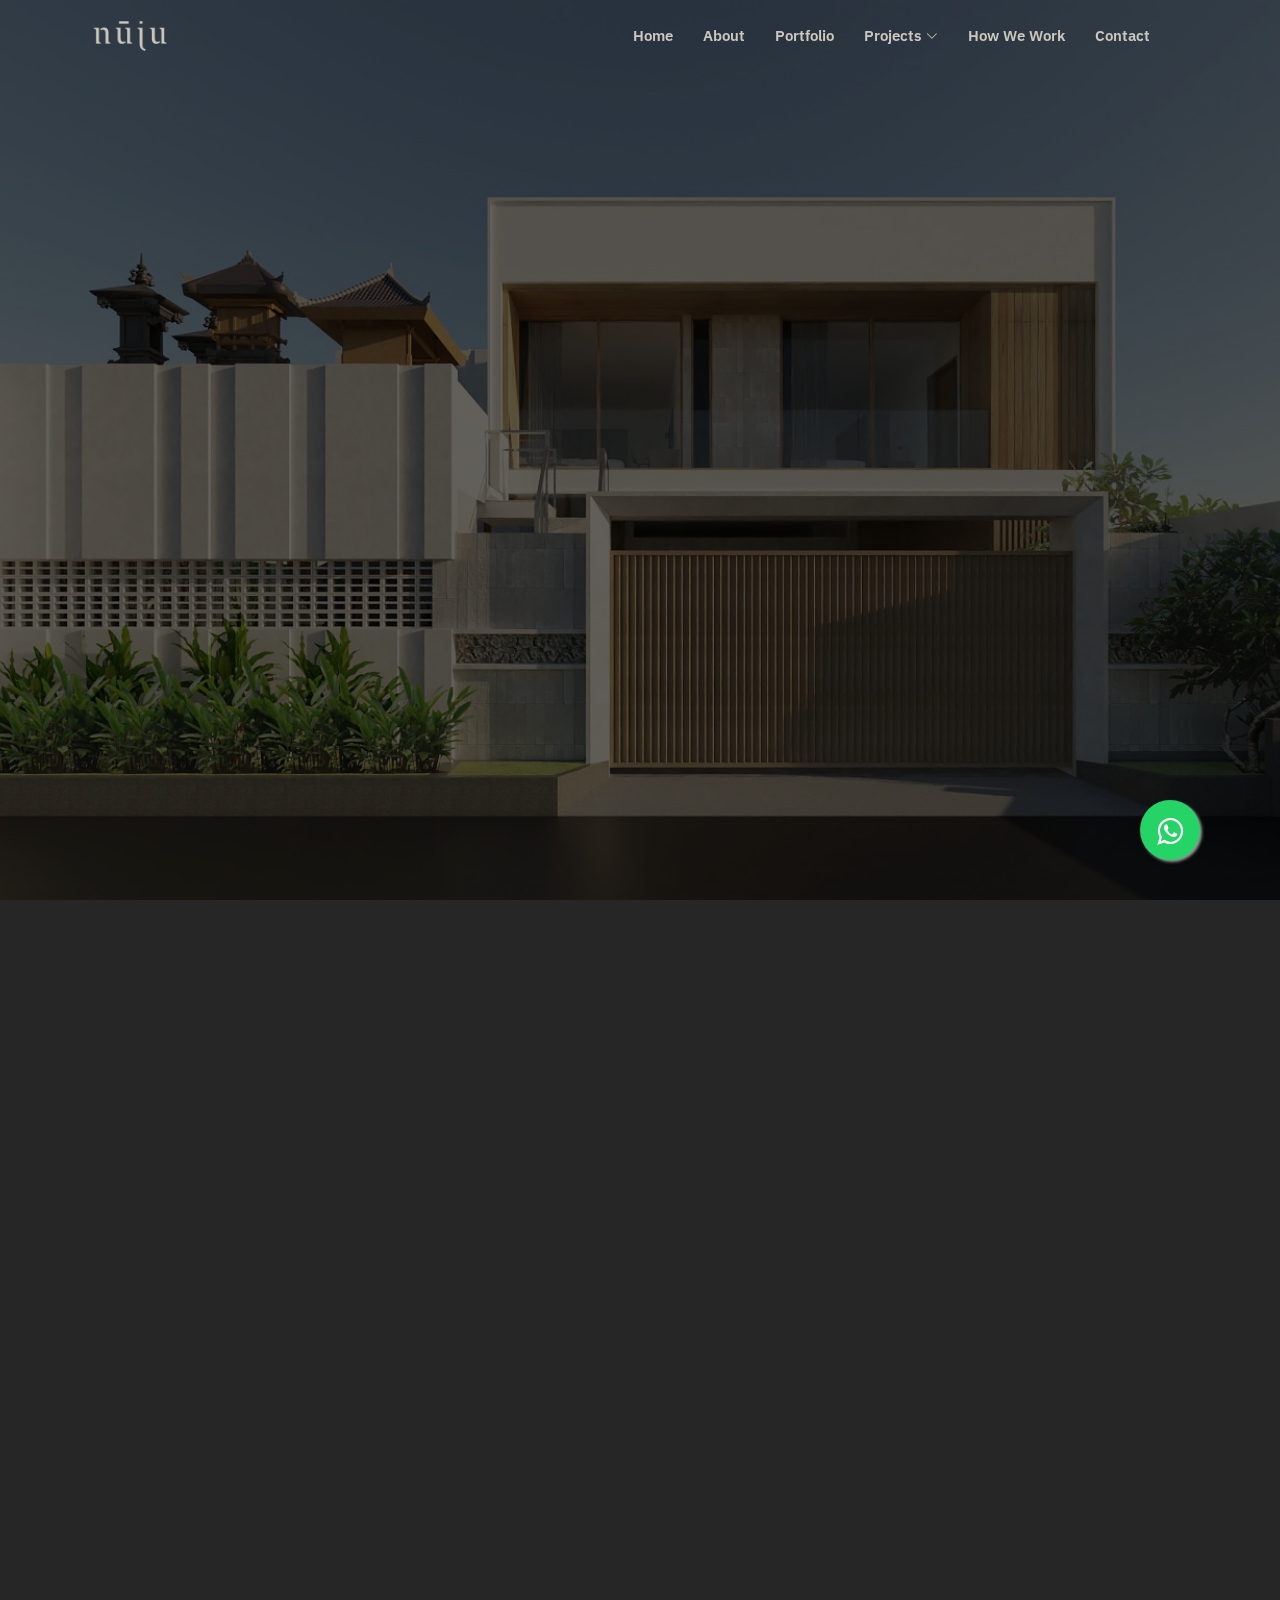
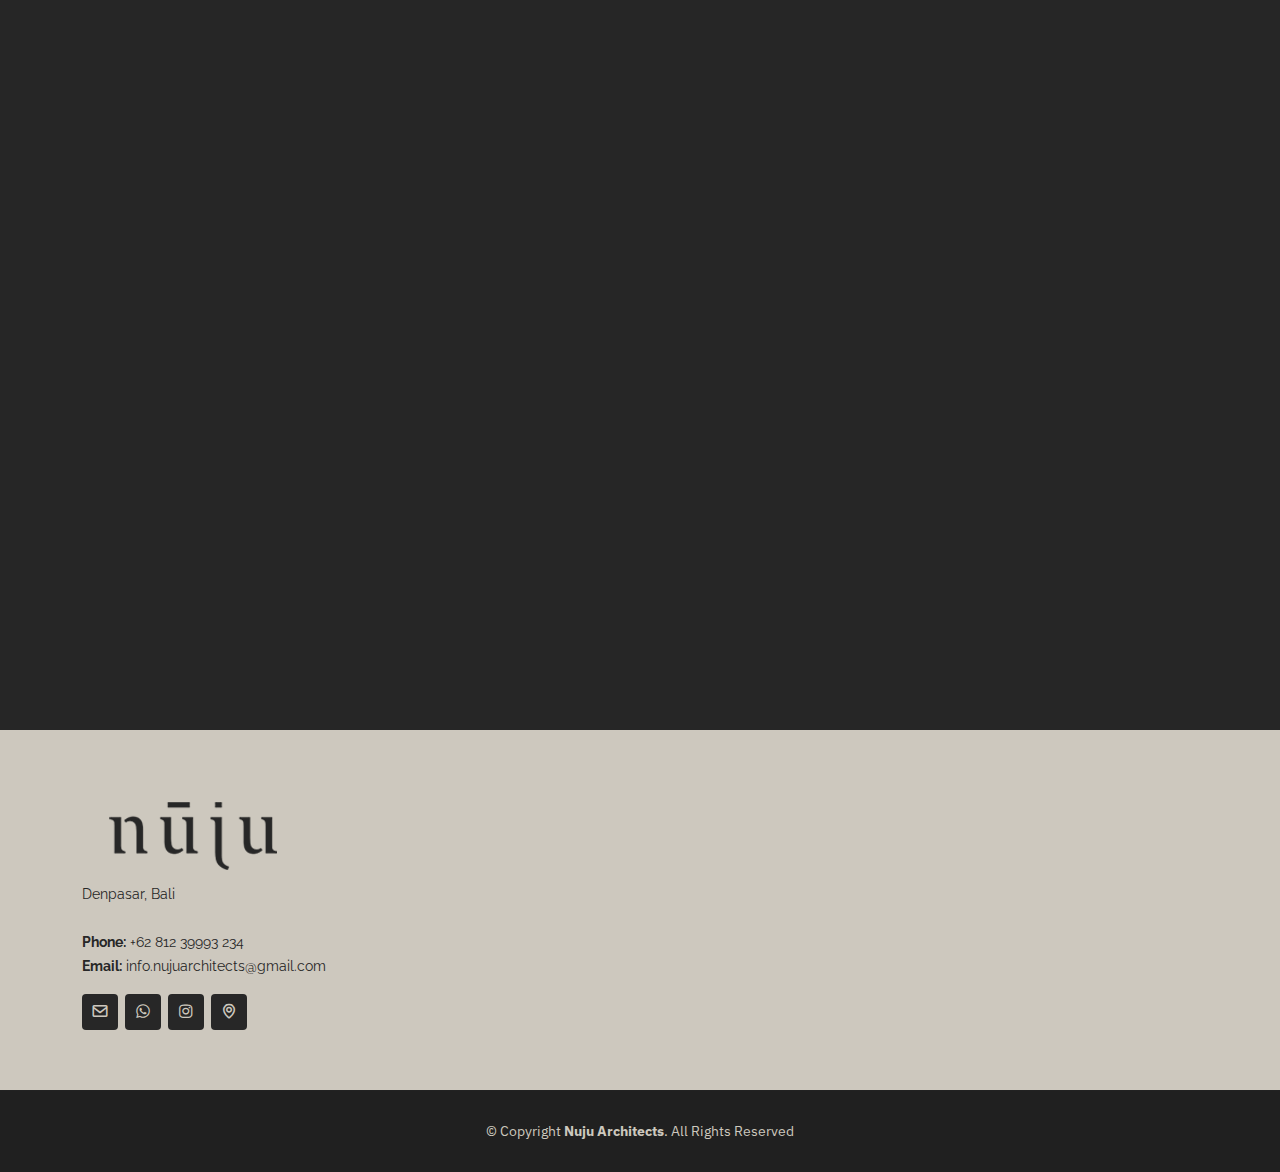
==== index.html @ 20370781 "rev" ====
<!DOCTYPE html>
<html lang="en">

<head>
  <meta charset="utf-8" />
  <meta content="width=device-width, initial-scale=1.0" name="viewport" />

  <title>Nuju Architects</title>
  <meta content="" name="description" />
  <meta content="" name="keywords" />

  <!-- Favicons -->
  <link href="assets/img/favicon.png" rel="icon" />
  <link href="assets/img/apple-touch-icon.png" rel="apple-touch-icon" />

  <!-- Google Fonts -->
  <link rel="preconnect" href="https://fonts.googleapis.com" />
  <link rel="preconnect" href="https://fonts.gstatic.com" crossorigin />
  <link
    href="https://fonts.googleapis.com/css2?family=IBM+Plex+Sans:ital,wght@0,100;0,200;0,300;0,400;0,500;0,600;0,700;1,100;1,200;1,300;1,400;1,500;1,600;1,700&display=swap"
    rel="stylesheet" />
  <link
    href="https://fonts.googleapis.com/css?family=Open+Sans:300,300i,400,400i,600,600i,700,700i|Raleway:300,300i,400,400i,500,500i,600,600i,700,700i|Poppins:300,300i,400,400i,500,500i,600,600i,700,700i"
    rel="stylesheet" />

  <!-- Vendor CSS Files -->
  <link href="assets/vendor/aos/aos.css" rel="stylesheet" />
  <link href="assets/vendor/bootstrap/css/bootstrap.min.css" rel="stylesheet" />
  <link href="assets/vendor/bootstrap-icons/bootstrap-icons.css" rel="stylesheet" />
  <link href="assets/vendor/boxicons/css/boxicons.min.css" rel="stylesheet" />
  <link href="assets/vendor/glightbox/css/glightbox.min.css" rel="stylesheet" />
  <link href="assets/vendor/remixicon/remixicon.css" rel="stylesheet" />
  <link href="assets/vendor/swiper/swiper-bundle.min.css" rel="stylesheet" />

  <!-- Wa float -->
  <link rel="stylesheet" href="https://maxcdn.bootstrapcdn.com/font-awesome/4.5.0/css/font-awesome.min.css">
  <a href="https://wa.me/081239993234" class="float" target="_blank">
    <i class="fa fa-whatsapp my-float"></i>
  </a>

  <!-- Template Main CSS File -->
  <link href="assets/css/style.css" rel="stylesheet" />
</head>

<body>
  <!-- ======= Header ======= -->
  <header id="header" class="fixed-top">
    <div class="container d-flex align-items-center justify-content-lg-between">
      <h1 class="logo me-auto me-lg-0">
        <a href="index.html" class="logo me-auto me-lg-0"><img src="assets/img/nuju-logo.png" alt=""
            class="img-fluid" /></a>
      </h1>

      <nav id="navbar" class="navbar order-last order-lg-0 pe-5">
        <ul>
          <li><a class="nav-link scrollto active" href="#hero">Home</a></li>
          <li><a class="nav-link scrollto" href="#about">About</a></li>
          <a class="nav-link scrollto" href="#portfolio">Portfolio</a>
          </li>
          <li class="dropdown"><a href="#"><span>Projects</span> <i class="bi bi-chevron-down"></i></a>
            <ul>
              <li><a href="agus-house.html" target="_blank">Agus JB House Denpasar</a></li>
              <li><a href="intan-house.html" target="_blank">Design Intan House Denpasar</a></li>
              <li><a href="double-u-wine.html" target="_blank">Double U Wine Park 23 Mall</a></li>
              <li><a href="tukad-batanghari.html" target="_blank">Interior Bedroom Tukad Batanghari</a></li>
              <li><a href="jimmy-butcher.html" target="_blank">Jimmy Butcher Urban Store Gianyar</a></li>
              <li><a href="master-punggul.html" target="_blank">Masterplan Punggul</a></li>
              <li><a href="sayembara-mitra10.html" target="_blank">Sayembara Mitra10 2019</a></li>
              <li><a href="type-72-80.html" target="_blank">Type 72-80</a></li>
              <li><a href="villa-elvi.html" target="_blank">Villa Bu Elvi</a></li>
              <li><a href="villa-ami.html" target="_blank">Villa Ami</a></li>
              <li><a href="widana-house.html" target="_blank">Widana's House Buluh Indah</a></li>
            </ul>
          </li>
          <li><a class="nav-link scrollto" href="howwework.html">How We Work</a></li>
          <li><a class="nav-link scrollto" href="#contact">Contact</a></li>
        </ul>
        <i class="bi bi-list mobile-nav-toggle"></i>
      </nav>
      <!-- .navbar -->
    </div>
  </header>
  <!-- End Header -->

  <!-- ======= Hero Section ======= -->
  <section id="hero" class="d-flex align-items-center justify-content-center">
    <div class="container" data-aos="fade-up">
      <div class="row justify-content-center" data-aos="fade-up" data-aos-delay="150">
        <div class="col-xl-6 col-lg-8">
          <!-- <a href="index.html" class="logo me-auto me-lg-0"><img src="assets/img/nuju-logo-full.png" alt=""
              class="img-fluid" /></a> -->
        </div>
      </div>
    </div>
  </section>
  <!-- End Hero -->

  <main id="main">
    <!-- ======= About Section ======= -->
    <section id="about" class="about">
      <div class="container" data-aos="fade-up">
        <div class="row">
          <!-- <div class="col-lg-6 order-1 order-lg-2" data-aos="zoom-in" data-aos-delay="100">
            <div class="about-img">
              <img src="assets/img/about.jpg" alt="" />
            </div>
          </div> -->
          <div class="col-lg pt-4 pt-lg-0 order-2 order-lg-1 content">
            <div class="section-title">
              <h2>About</h2>
              <p>About Us</p>
            </div>
            <p style="text-align: justify;">
              Nuju Architects is an architect and interior design company in Bali that provides a wide range of services for you who are planning to build your property in Bali. 
              ‘Nuju’ is a Balinese term to show that between space and time, there are moments of life that must be enjoyed. Nuju Architect tries to provide comfort personalized living in space designs that keep your best moment in everyday life. 
              We are committed to creating spaces that are not only aesthetically stunning, but also meet the functional and emotional needs of our clients. Can’t wait to meet you, to help realize your dream space!
            </p>
          </div>
        </div>
      </div>
    </section>
    <!-- End About Section -->

    <!-- ======= Portfolio Section ======= -->
    <section id="portfolio" class="portfolio">
      <div class="container" data-aos="fade-up">
        <div class="section-title">
          <h2>Portfolio</h2>
          <p>Check our Portfolio</p>
        </div>

        <div class="row" data-aos="fade-up" data-aos-delay="100">
          <div class="col-lg-12 d-flex justify-content-center">
            <ul id="portfolio-flters">
              <li data-filter="*" class="filter-active">All</li>
              <li data-filter=".filter-home">Home</li>
              <li data-filter=".filter-villa">Villa</li>
              <!-- <li data-filter=".filter-store">Store</li> -->
              <li data-filter=".filter-Commercial">Commercial</li>
              <!-- <li data-filter=".filter-bar">Bar</li>
              <li data-filter=".filter-office">Office</li> -->
            </ul>
          </div>
        </div>

        <div class="row portfolio-container" data-aos="fade-up" data-aos-delay="200">
          <div class="col-lg-4 col-md-6 portfolio-item filter-villa">
            <div class="portfolio-wrap">
              <img src="assets/img/portfolio/portfolio-1.jpg" class="img-fluid" alt="" />
              <div class="portfolio-info">
                <h4>Villa Bu Elvi</h4>
                <p>Villa</p>
                <div class="portfolio-links">
                  <a href="assets/img/portfolio/portfolio-1.jpg" data-gallery="portfolioGallery"
                    class="portfolio-lightbox" title="Villa Bu Elvi"><i class="bx bx-zoom-in"></i></a>
                  <a href="/villa-elvi.html" target="_blank" title="More Details"><i class="bx bx-link"></i></a>
                </div>
              </div>
            </div>
          </div>

          <!-- <div class="col-lg-4 col-md-6 portfolio-item filter-home">
            <div class="portfolio-wrap">
              <img src="assets/img/portfolio/portfolio-2.jpg" class="img-fluid" alt="" />
              <div class="portfolio-info">
                <h4>Widana's House Buluh Indah</h4>
                <p>Home</p>
                <div class="portfolio-links">
                  <a href="assets/img/portfolio/portfolio-2.jpg" data-gallery="portfolioGallery"
                    class="portfolio-lightbox" title="Widana's House Buluh Indah"><i class="bx bx-zoom-in"></i></a>
                  <a href="/widana-house.html" target="_blank" title="More Details"><i class="bx bx-link"></i></a>
                </div>
              </div>
            </div>
          </div> -->

          <div class="col-lg-4 col-md-6 portfolio-item filter-home">
            <div class="portfolio-wrap">
              <img src="assets/img/portfolio/portfolio-3.jpg" class="img-fluid" alt="" />
              <div class="portfolio-info">
                <h4>
                  Type 72-80</h4>
                <p>Home</p>
                <div class="portfolio-links">
                  <a href="assets/img/portfolio/portfolio-3.jpg" data-gallery="portfolioGallery"
                    class="portfolio-lightbox" title="Type 72-80"><i class="bx bx-zoom-in"></i></a>
                  <a href="/type-72-80.html" target="_blank" title="More Details"><i class="bx bx-link"></i></a>
                </div>
              </div>
            </div>
          </div>

          <div class="col-lg-4 col-md-6 portfolio-item filter-home">
            <div class="portfolio-wrap">
              <img src="assets/img/portfolio/portfolio-4.jpg" class="img-fluid" alt="" />
              <div class="portfolio-info">
                <h4>
                  Design Intan House Denpasar</h4>
                <p>Home</p>
                <div class="portfolio-links">
                  <a href="assets/img/portfolio/portfolio-4.jpg" data-gallery="portfolioGallery"
                    class="portfolio-lightbox" title="Design Intan House Denpasar"><i class="bx bx-zoom-in"></i></a>
                  <a href="/intan-house.html" target="_blank" title="More Details"><i class="bx bx-link"></i></a>
                </div>
              </div>
            </div>
          </div>

          <!-- <div class="col-lg-4 col-md-6 portfolio-item filter-home">
            <div class="portfolio-wrap">
              <img src="assets/img/portfolio/portfolio-5.jpg" class="img-fluid" alt="" />
              <div class="portfolio-info">
                <h4>
                  Sayembara Mitra10 2019</h4>
                <p>Home</p>
                <div class="portfolio-links">
                  <a href="assets/img/portfolio/portfolio-5.jpg" data-gallery="portfolioGallery"
                    class="portfolio-lightbox" title="Sayembara Mitra10 2019"><i class="bx bx-zoom-in"></i></a>
                  <a href="/sayembara-mitra10.html" target="_blank" title="More Details"><i class="bx bx-link"></i></a>
                </div>
              </div>
            </div>
          </div>

          <div class="col-lg-4 col-md-6 portfolio-item filter-home">
            <div class="portfolio-wrap">
              <img src="assets/img/portfolio/portfolio-6.jpg" class="img-fluid" alt="" />
              <div class="portfolio-info">
                <h4>Agus JB House Denpasar</h4>
                <p>Home</p>
                <div class="portfolio-links">
                  <a href="assets/img/portfolio/portfolio-6.jpg" data-gallery="portfolioGallery"
                    class="portfolio-lightbox" title="Agus JB House Denpasar"><i class="bx bx-zoom-in"></i></a>
                  <a href="/agus-house.html" target="_blank" title="More Details"><i class="bx bx-link"></i></a>
                </div>
              </div>
            </div>
          </div>

          <div class="col-lg-4 col-md-6 portfolio-item filter-store">
            <div class="portfolio-wrap">
              <img src="assets/img/portfolio/portfolio-7.jpg" class="img-fluid" alt="" />
              <div class="portfolio-info">
                <h4>Jimmy Butcher Urban Store Gianyar</h4>
                <p>Store</p>
                <div class="portfolio-links">
                  <a href="assets/img/portfolio/portfolio-7.jpg" data-gallery="portfolioGallery"
                    class="portfolio-lightbox" title="Jimmy Butcher Urban Store Gianyar"><i
                      class="bx bx-zoom-in"></i></a>
                  <a href="/jimmy-butcher.html" target="_blank" title="More Details"><i class="bx bx-link"></i></a>
                </div>
              </div>
            </div>
          </div>

          <div class="col-lg-4 col-md-6 portfolio-item filter-home">
            <div class="portfolio-wrap">
              <img src="assets/img/portfolio/portfolio-8.jpg" class="img-fluid" alt="" />
              <div class="portfolio-info">
                <h4>
                  Interior Bedroom Tukad Batanghari</h4>
                <p>Home</p>
                <div class="portfolio-links">
                  <a href="assets/img/portfolio/portfolio-8.jpg" data-gallery="portfolioGallery"
                    class="portfolio-lightbox" title="Interior Bedroom Tukad Batanghari"><i
                      class="bx bx-zoom-in"></i></a>
                  <a href="/tukad-batanghari.html" target="_blank" title="More Details"><i class="bx bx-link"></i></a>
                </div>
              </div>
            </div>
          </div>

          <div class="col-lg-4 col-md-6 portfolio-item filter-villa">
            <div class="portfolio-wrap">
              <img src="assets/img/portfolio/portfolio-9.jpg" class="img-fluid" alt="" />
              <div class="portfolio-info">
                <h4>
                  Villa Ami</h4>
                <p>Villa</p>
                <div class="portfolio-links">
                  <a href="assets/img/portfolio/portfolio-9.jpg" data-gallery="portfolioGallery"
                    class="portfolio-lightbox" title="Villa Ami"><i class="bx bx-zoom-in"></i></a>
                  <a href="/villa-ami.html" target="_blank" title="More Details"><i class="bx bx-link"></i></a>
                </div>
              </div>
            </div>
          </div>

          <div class="col-lg-4 col-md-6 portfolio-item filter-bar">
            <div class="portfolio-wrap">
              <img src="assets/img/portfolio/portfolio-10.jpg" class="img-fluid" alt="" />
              <div class="portfolio-info">
                <h4>Double U Wine Park 23 Mall</h4>
                <p>Bar</p>
                <div class="portfolio-links">
                  <a href="assets/img/portfolio/portfolio-10.jpg" data-gallery="portfolioGallery"
                    class="portfolio-lightbox" title="Double U Wine Park 23 Mall"><i class="bx bx-zoom-in"></i></a>
                  <a href="/double-u-wine.html" target="_blank" title="More Details"><i class="bx bx-link"></i></a>
                </div>
              </div>
            </div>
          </div>

          <div class="col-lg-4 col-md-6 portfolio-item filter-office">
            <div class="portfolio-wrap">
              <img src="assets/img/portfolio/portfolio-11.jpg" class="img-fluid" alt="" />
              <div class="portfolio-info">
                <h4>Masterplan Punggul</h4>
                <p>Office</p>
                <div class="portfolio-links">
                  <a href="assets/img/portfolio/portfolio-11.jpg" data-gallery="portfolioGallery"
                    class="portfolio-lightbox" title="Masterplan Punggul"><i class="bx bx-zoom-in"></i></a>
                  <a href="/master-punggul.html" target="_blank" title="More Details"><i class="bx bx-link"></i></a>
                </div>
              </div>
            </div>
          </div> -->

        </div>
      </div>
    </section>
    <div>
      <div data-mc-src="b44eac5d-e195-4351-af0d-4f8c483fe2fc#instagram"></div>
              
      <script 
        src="https://cdn2.woxo.tech/a.js#658e99a5435a9a2183c637eb" 
        async data-usrc>
      </script>
    </div>
    <!-- End Portfolio Section -->

    <!-- ======= Contact Section ======= -->
    <section id="contact" class="counts">
      <div class="container" data-aos="fade-up">
        <div class="row no-gutters">
          <!-- <div class="image col-xl-5 d-flex align-items-stretch justify-content-center justify-content-lg-start"
            data-aos="fade-right" data-aos-delay="100"></div> -->
          <div class="col-xl ps-4 ps-lg-5 pe-4 pe-lg-1 d-flex align-items-stretch" data-aos="fade-left"
            data-aos-delay="100">
            <div class="content d-flex flex-column justify-content-center">
              <div class="section-title">
                <h2>Contact & Social Media</h2>
                <p>Our Contact & Social Media</p>
              </div>

              <p>
                Connect with us on social media to stay updated with the latest news, events, and insights.
                For inquiries or assistance, reach out to us through our contact channels <br> we're here to help!
              </p><br>
              <div class="row">
                <div class="col-md-6 d-md-flex align-items-md-stretch">
                  <a href="mailto:info.nujuarchitects@gmail.com" target="_blank">
                    <div class="count-box">
                      <i class="bx bx-envelope"></i>
                      <span>info.nujuarchitects@gmail.com</span>
                    </div>
                  </a>
                </div>

                <div class="col-md-6 d-md-flex align-items-md-stretch">
                  <a href="https://wa.me/081239993234" target="_blank">
                    <div class="count-box">
                      <i class="bx bxl-whatsapp"></i>
                      <span>+62 812 39993 234</span>
                    </div>
                  </a>
                </div>

                <div class="col-md-6 d-md-flex align-items-md-stretch">
                  <a href="https://www.instagram.com/nuju.architects" target="_blank">
                    <div class="count-box">
                      <i class="bx bxl-instagram"></i>
                      <span>nuju.architects</span>
                    </div>
                  </a>
                </div>

                <div class="col-md-6 d-md-flex align-items-md-stretch">
                  <a href="https://www.google.com/maps/place/Denpasar,+Kota+Denpasar,+Bali/@-8.6725048,115.1418723,12z/data=!3m1!4b1!4m6!3m5!1s0x2dd2409b0e5e80db:0xe27334e8ccb9374a!8m2!3d-8.6704582!4d115.2126293!16zL20vMDJuYmgx?entry=ttu"
                    target="_blank">
                    <div class="count-box">
                      <i class="bx bx-map"></i>
                      <span>Denpasar, Bali</span>
                    </div>
                  </a>
                </div>

              </div>
            </div>
            <!-- End .content-->
          </div>
        </div>
      </div>
    </section>
    <!-- End Contact Section -->

    <!-- ======= Footer ======= -->
    <footer id="footer">
      <div class="footer-top">
        <div class="container">
          <div class="row">
            <div class="col-lg-4 col-md-6">
              <div class="footer-info">
                <img src="assets/img/nuju-logo-alt.png" alt="" class="img-fluid" />
                <p>
                  Denpasar, Bali<br /><br />
                  <strong>Phone:</strong> +62 812 39993 234<br />
                  <strong>Email:</strong> info.nujuarchitects@gmail.com<br />
                </p>
                <div class="social-links mt-3">
                  <a href="mailto:info.nujuarchitects@gmail.com" target="_blank" class="gmail"><i
                      class="bx bx-envelope"></i></a>
                  <a href="https://wa.me/081239993234" target="_blank" class="whatsapp"><i
                      class="bx bxl-whatsapp"></i></a>
                  <a href="https://www.instagram.com/nuju.architects" target="_blank" class="instagram"><i
                      class="bx bxl-instagram"></i></a>
                  <a href="https://www.google.com/maps/place/Denpasar,+Kota+Denpasar,+Bali/@-8.6725048,115.1418723,12z/data=!3m1!4b1!4m6!3m5!1s0x2dd2409b0e5e80db:0xe27334e8ccb9374a!8m2!3d-8.6704582!4d115.2126293!16zL20vMDJuYmgx?entry=ttu"
                    target="_blank" class="map"><i class="bx bx-map"></i></a>
                </div>
              </div>
            </div>

            <!-- <div class="col-lg-2 col-md-6 footer-links">
              <h4>Site Map</h4>
              <ul>
                <li>
                  <i class="bx bx-chevron-right"></i> <a href="#" class="scrollto">Home</a>
                </li>
                <li>
                  <i class="bx bx-chevron-right"></i> <a href="#about" class="scrollto">About us</a>
                </li>
                <li>
                  <i class="bx bx-chevron-right"></i> <a href="#portfolio" class="scrollto">Portfolio</a>
                </li>
                <li>
                  <i class="bx bx-chevron-right"></i>
                  <a href="#contact" class="scrollto">Contact</a>
                </li>
              </ul>
            </div>

            <div class="col-lg-3 col-md-6 footer-links">
              <h4>Our Projects</h4>
              <ul>
                <li>
                  <i class="bx bx-chevron-right"></i>
                  <a href="agus-house.html" target="_blank">Agus JB House Denpasar</a>
                </li>
                <li>
                  <i class="bx bx-chevron-right"></i>
                  <a href="intan-house.html" target="_blank">Design Intan House Denpasar</a>
                </li>
                <li>
                  <i class="bx bx-chevron-right"></i>
                  <a href="double-u-wine.html" target="_blank">Double U Wine Park 23 Mall</a>
                </li>
                <li>
                  <i class="bx bx-chevron-right"></i>
                  <a href="tukad-batanghari.html" target="_blank">Interior Bedroom Tukad Batanghari</a>
                </li>
                <li>
                  <i class="bx bx-chevron-right"></i>
                  <a href="jimmy-butcher.html" target="_blank">Jimmy Butcher Urban Store Gianyar</a>
                </li>
                </li>
                <li>
                  <i class="bx bx-chevron-right"></i>
                  <a href="master-punggul.html" target="_blank">Masterplan Punggul</a>
                </li>
                </li>
              </ul>
            </div>

            <div class="col-lg-3 col-md-6 footer-links">
              <h4>Our Projects</h4>
              <ul>
                <li>
                  <i class="bx bx-chevron-right"></i>
                  <a href="sayembara-mitra10.html" target="_blank">Sayembara Mitra10 2019</a>
                </li>
                </li>
                <li>
                  <i class="bx bx-chevron-right"></i>
                  <a href="type-72-80.html" target="_blank">Type 72-80</a>
                </li>
                </li>
                <li>
                  <i class="bx bx-chevron-right"></i>
                  <a href="villa-elvi.html" target="_blank">Villa Bu Elvi</a>
                </li>
                </li>
                <li>
                  <i class="bx bx-chevron-right"></i>
                  <a href="villa-ami.html" target="_blank">Villa Ami</a>
                </li>
                </li>
                <li>
                  <i class="bx bx-chevron-right"></i>
                  <a href="widana-house.html" target="_blank">Widana's House Buluh Indah</a>
                </li>
              </ul>
            </div> -->
          </div>
        </div>
      </div>

      <div class="container">
        <div class="copyright">
          &copy; Copyright <strong><span>Nuju Architects</span></strong>. All Rights Reserved
        </div>
      </div>
    </footer>
    <!-- End Footer -->

    <div id="preloader"></div>
    <a href="#" class="back-to-top d-flex align-items-center justify-content-center"><i
        class="bi bi-arrow-up-short"></i></a>

    <!-- Vendor JS Files -->
    <script src="assets/vendor/purecounter/purecounter_vanilla.js"></script>
    <script src="assets/vendor/aos/aos.js"></script>
    <script src="assets/vendor/bootstrap/js/bootstrap.bundle.min.js"></script>
    <script src="assets/vendor/glightbox/js/glightbox.min.js"></script>
    <script src="assets/vendor/isotope-layout/isotope.pkgd.min.js"></script>
    <script src="assets/vendor/swiper/swiper-bundle.min.js"></script>
    <script src="assets/vendor/php-email-form/validate.js"></script>

    <!-- Template Main JS File -->
    <script src="assets/js/main.js"></script>
</body>

</html>
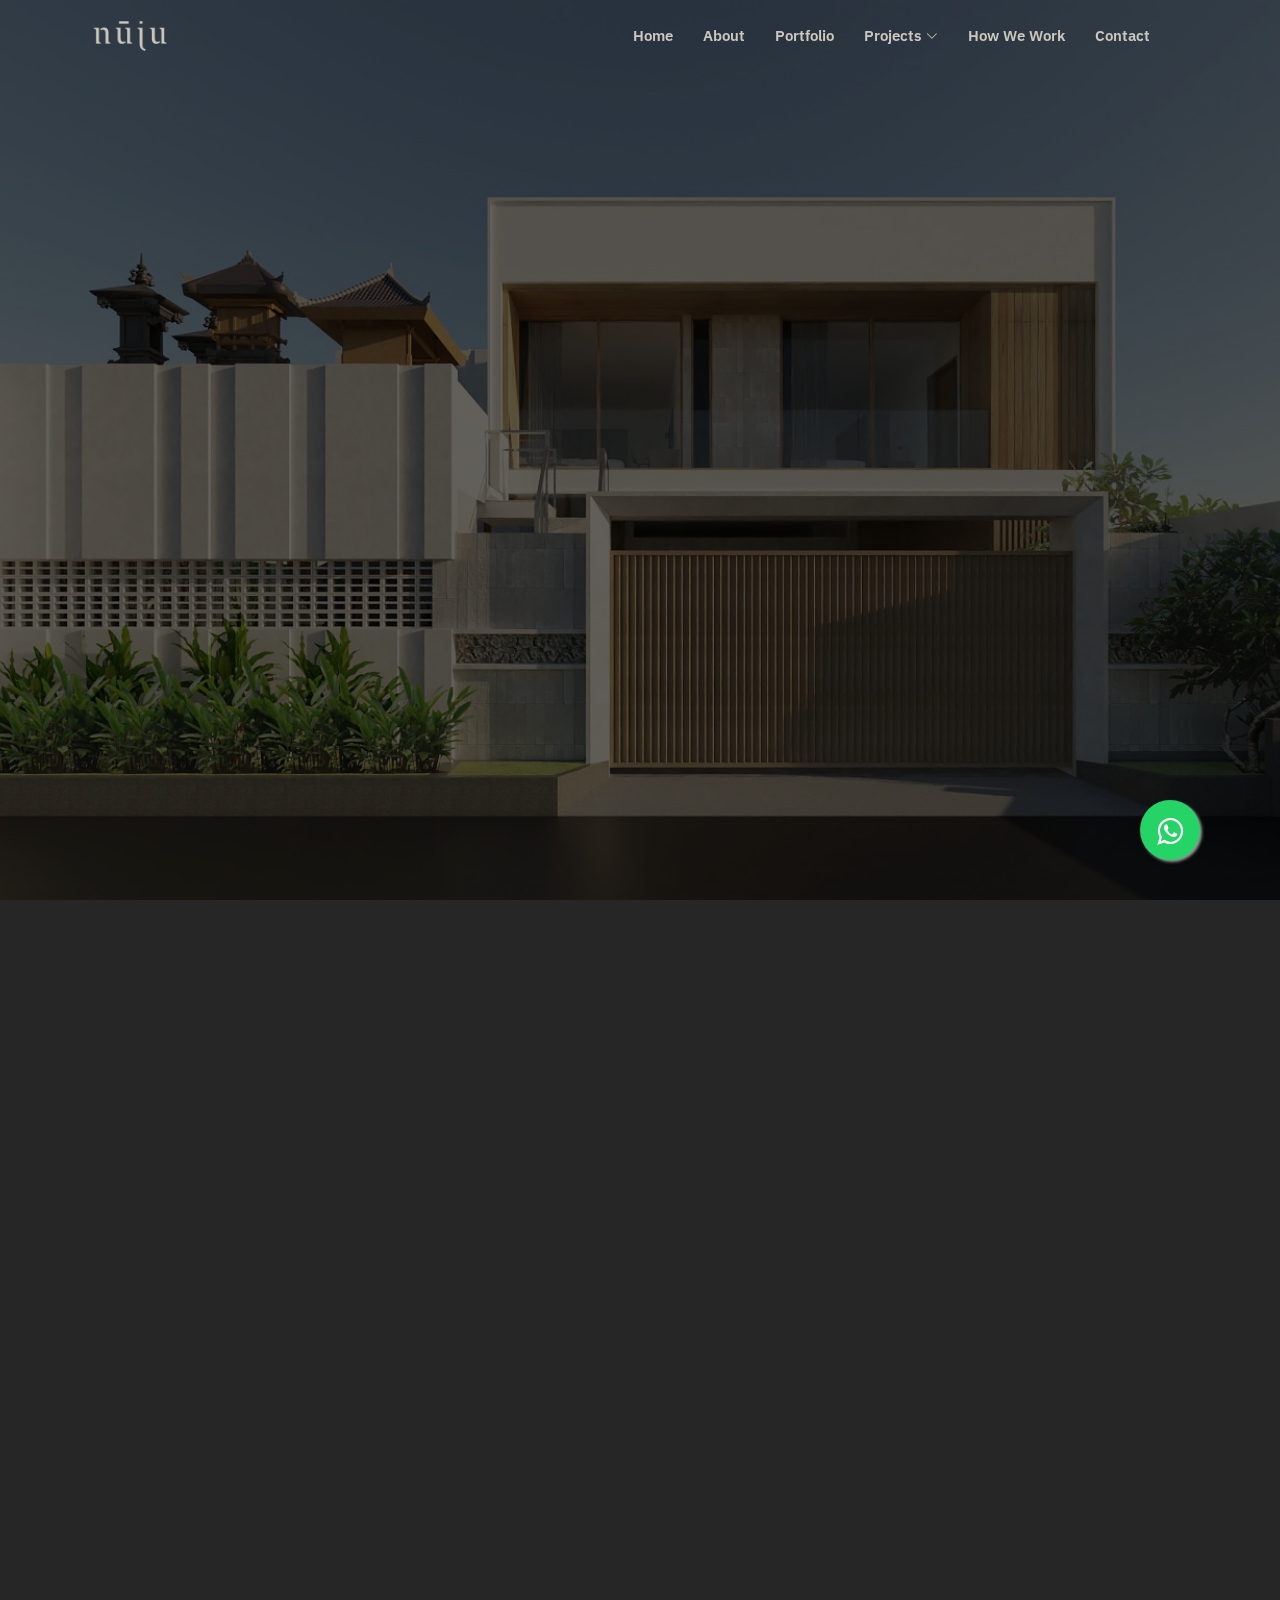
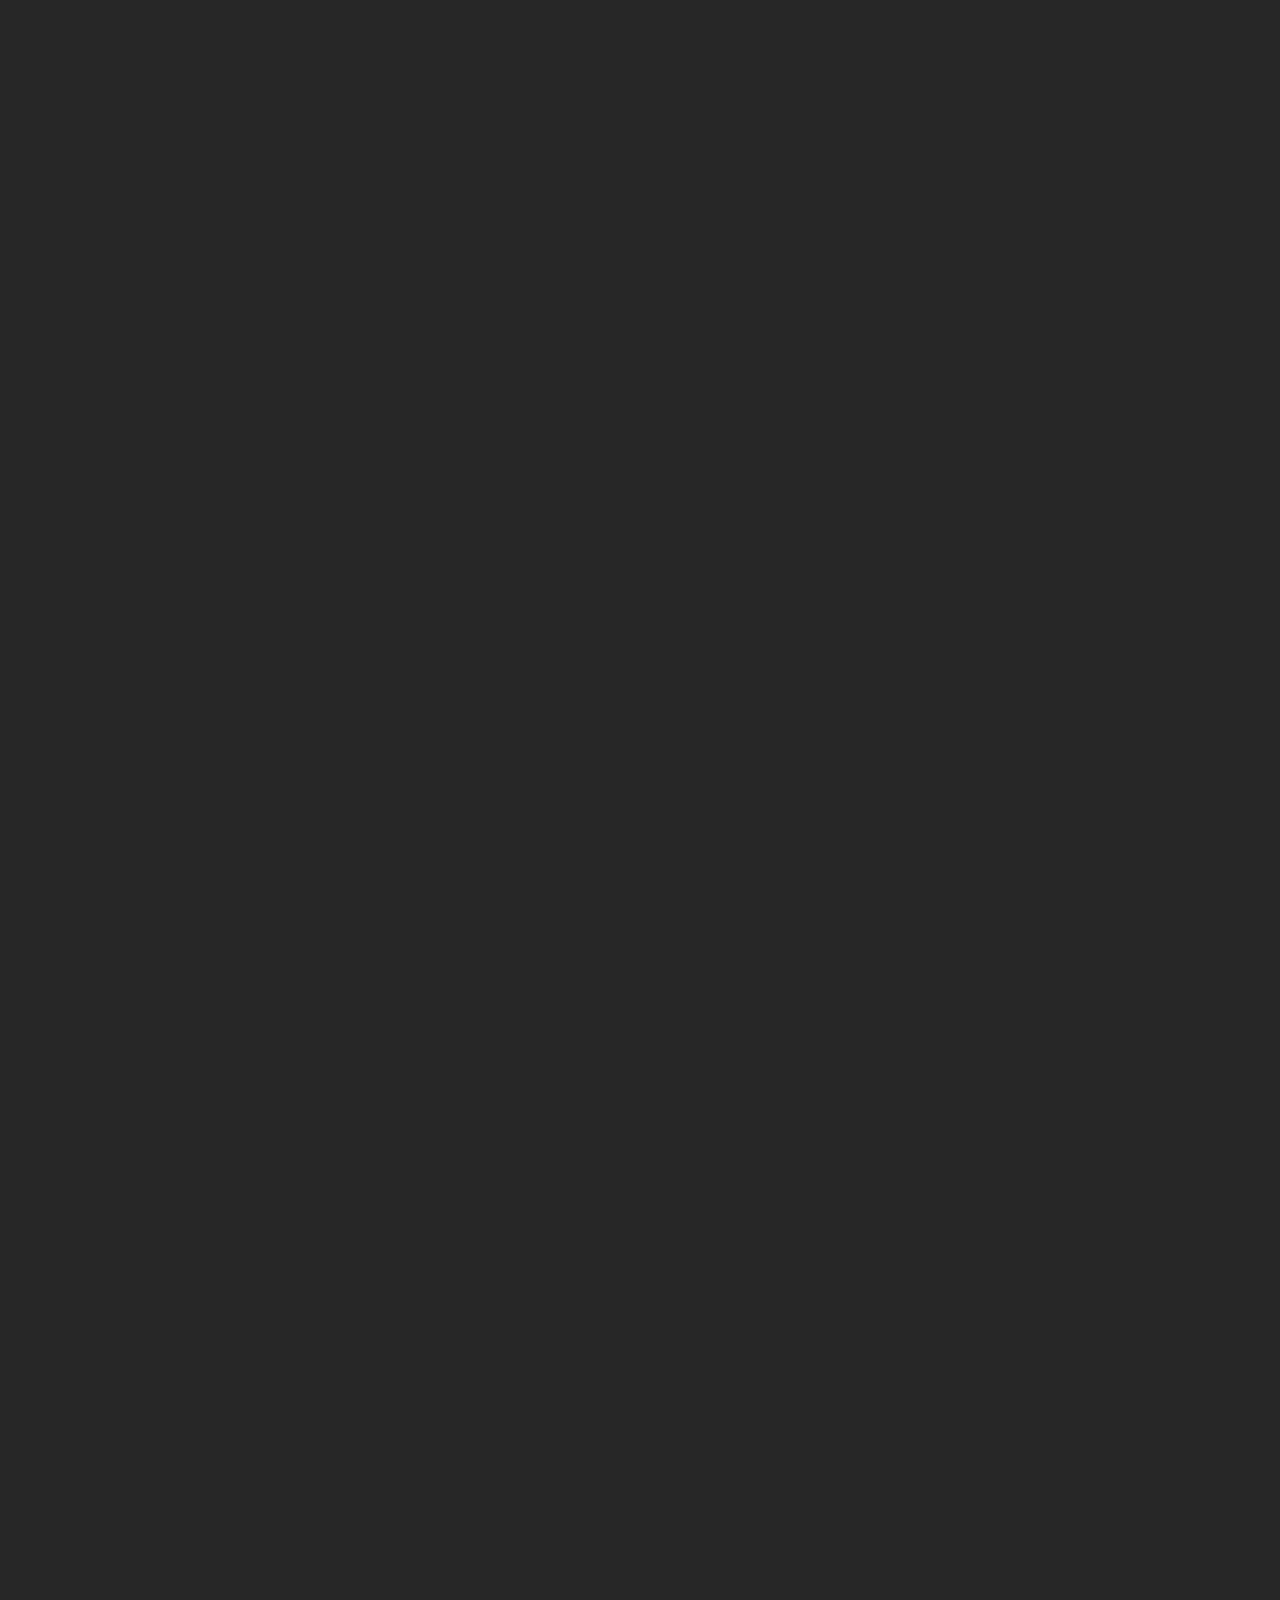
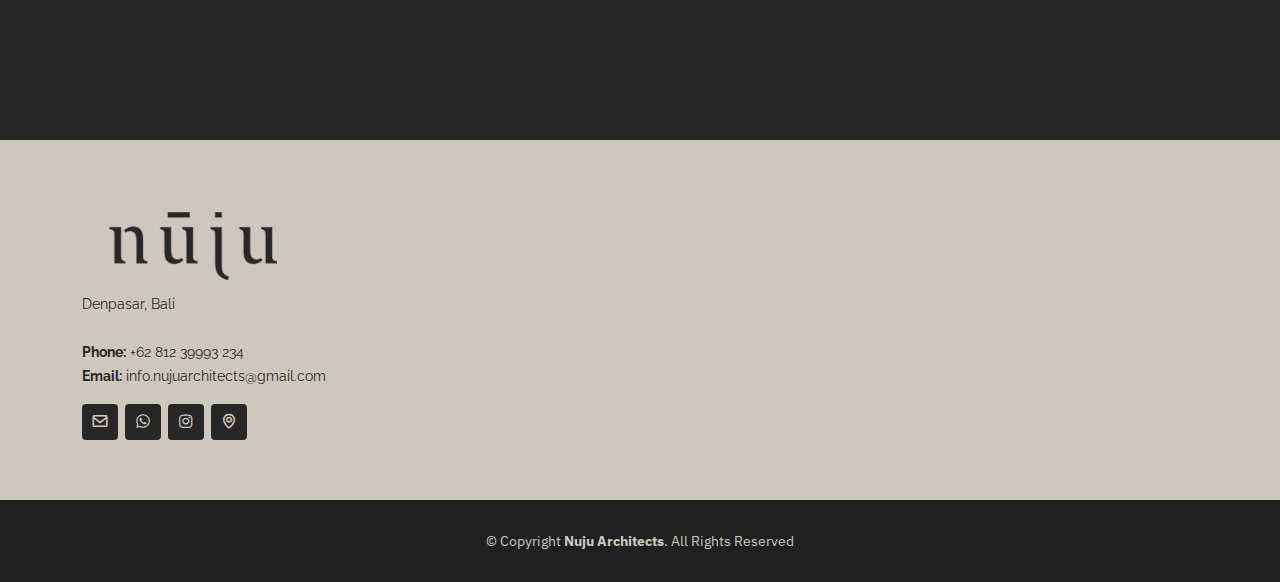
==== commit b99035d8: "revision" ====
--- a/index.html
+++ b/index.html
@@ -135,31 +135,17 @@
               <li data-filter="*" class="filter-active">All</li>
               <li data-filter=".filter-home">Home</li>
               <li data-filter=".filter-villa">Villa</li>
-              <!-- <li data-filter=".filter-store">Store</li> -->
-              <li data-filter=".filter-Commercial">Commercial</li>
-              <!-- <li data-filter=".filter-bar">Bar</li>
+              <!-- <li data-filter=".filter-commercial">Store</li> -->
+              <li data-filter=".filter-commercial">Commercial</li>
+              <!-- <li data-filter=".filter-commercial">Bar</li>
               <li data-filter=".filter-office">Office</li> -->
             </ul>
           </div>
         </div>
 
         <div class="row portfolio-container" data-aos="fade-up" data-aos-delay="200">
-          <div class="col-lg-4 col-md-6 portfolio-item filter-villa">
-            <div class="portfolio-wrap">
-              <img src="assets/img/portfolio/portfolio-1.jpg" class="img-fluid" alt="" />
-              <div class="portfolio-info">
-                <h4>Villa Bu Elvi</h4>
-                <p>Villa</p>
-                <div class="portfolio-links">
-                  <a href="assets/img/portfolio/portfolio-1.jpg" data-gallery="portfolioGallery"
-                    class="portfolio-lightbox" title="Villa Bu Elvi"><i class="bx bx-zoom-in"></i></a>
-                  <a href="/villa-elvi.html" target="_blank" title="More Details"><i class="bx bx-link"></i></a>
-                </div>
-              </div>
-            </div>
-          </div>
-
-          <!-- <div class="col-lg-4 col-md-6 portfolio-item filter-home">
+
+          <div class="col-lg-4 col-md-6 portfolio-item filter-home">
             <div class="portfolio-wrap">
               <img src="assets/img/portfolio/portfolio-2.jpg" class="img-fluid" alt="" />
               <div class="portfolio-info">
@@ -172,72 +158,10 @@
                 </div>
               </div>
             </div>
-          </div> -->
-
-          <div class="col-lg-4 col-md-6 portfolio-item filter-home">
-            <div class="portfolio-wrap">
-              <img src="assets/img/portfolio/portfolio-3.jpg" class="img-fluid" alt="" />
-              <div class="portfolio-info">
-                <h4>
-                  Type 72-80</h4>
-                <p>Home</p>
-                <div class="portfolio-links">
-                  <a href="assets/img/portfolio/portfolio-3.jpg" data-gallery="portfolioGallery"
-                    class="portfolio-lightbox" title="Type 72-80"><i class="bx bx-zoom-in"></i></a>
-                  <a href="/type-72-80.html" target="_blank" title="More Details"><i class="bx bx-link"></i></a>
-                </div>
-              </div>
-            </div>
-          </div>
-
-          <div class="col-lg-4 col-md-6 portfolio-item filter-home">
-            <div class="portfolio-wrap">
-              <img src="assets/img/portfolio/portfolio-4.jpg" class="img-fluid" alt="" />
-              <div class="portfolio-info">
-                <h4>
-                  Design Intan House Denpasar</h4>
-                <p>Home</p>
-                <div class="portfolio-links">
-                  <a href="assets/img/portfolio/portfolio-4.jpg" data-gallery="portfolioGallery"
-                    class="portfolio-lightbox" title="Design Intan House Denpasar"><i class="bx bx-zoom-in"></i></a>
-                  <a href="/intan-house.html" target="_blank" title="More Details"><i class="bx bx-link"></i></a>
-                </div>
-              </div>
-            </div>
-          </div>
-
-          <!-- <div class="col-lg-4 col-md-6 portfolio-item filter-home">
-            <div class="portfolio-wrap">
-              <img src="assets/img/portfolio/portfolio-5.jpg" class="img-fluid" alt="" />
-              <div class="portfolio-info">
-                <h4>
-                  Sayembara Mitra10 2019</h4>
-                <p>Home</p>
-                <div class="portfolio-links">
-                  <a href="assets/img/portfolio/portfolio-5.jpg" data-gallery="portfolioGallery"
-                    class="portfolio-lightbox" title="Sayembara Mitra10 2019"><i class="bx bx-zoom-in"></i></a>
-                  <a href="/sayembara-mitra10.html" target="_blank" title="More Details"><i class="bx bx-link"></i></a>
-                </div>
-              </div>
-            </div>
-          </div>
-
-          <div class="col-lg-4 col-md-6 portfolio-item filter-home">
-            <div class="portfolio-wrap">
-              <img src="assets/img/portfolio/portfolio-6.jpg" class="img-fluid" alt="" />
-              <div class="portfolio-info">
-                <h4>Agus JB House Denpasar</h4>
-                <p>Home</p>
-                <div class="portfolio-links">
-                  <a href="assets/img/portfolio/portfolio-6.jpg" data-gallery="portfolioGallery"
-                    class="portfolio-lightbox" title="Agus JB House Denpasar"><i class="bx bx-zoom-in"></i></a>
-                  <a href="/agus-house.html" target="_blank" title="More Details"><i class="bx bx-link"></i></a>
-                </div>
-              </div>
-            </div>
-          </div>
-
-          <div class="col-lg-4 col-md-6 portfolio-item filter-store">
+          </div>
+
+          
+          <div class="col-lg-4 col-md-6 portfolio-item filter-commercial">
             <div class="portfolio-wrap">
               <img src="assets/img/portfolio/portfolio-7.jpg" class="img-fluid" alt="" />
               <div class="portfolio-info">
@@ -255,7 +179,39 @@
 
           <div class="col-lg-4 col-md-6 portfolio-item filter-home">
             <div class="portfolio-wrap">
-              <img src="assets/img/portfolio/portfolio-8.jpg" class="img-fluid" alt="" />
+              <img src="assets/img/portfolio/portfolio-5.jpg" class="img-fluid" alt="" />
+              <div class="portfolio-info">
+                <h4>
+                  Sayembara Mitra10 2019</h4>
+                <p>Home</p>
+                <div class="portfolio-links">
+                  <a href="assets/img/portfolio/portfolio-5.jpg" data-gallery="portfolioGallery"
+                    class="portfolio-lightbox" title="Sayembara Mitra10 2019"><i class="bx bx-zoom-in"></i></a>
+                  <a href="/sayembara-mitra10.html" target="_blank" title="More Details"><i class="bx bx-link"></i></a>
+                </div>
+              </div>
+            </div>
+          </div>
+          
+          <div class="col-lg-4 col-md-6 portfolio-item filter-home">
+            <div class="portfolio-wrap">
+              <img src="assets/img/portfolio/portfolio-3.jpg" class="img-fluid" alt="" />
+              <div class="portfolio-info">
+                <h4>
+                  Type 72-80</h4>
+                <p>Home</p>
+                <div class="portfolio-links">
+                  <a href="assets/img/portfolio/portfolio-3.jpg" data-gallery="portfolioGallery"
+                    class="portfolio-lightbox" title="Type 72-80"><i class="bx bx-zoom-in"></i></a>
+                  <a href="/type-72-80.html" target="_blank" title="More Details"><i class="bx bx-link"></i></a>
+                </div>
+              </div>
+            </div>
+          </div>
+
+          <div class="col-lg-4 col-md-6 portfolio-item filter-home">
+            <div class="portfolio-wrap">
+              <img src="assets/img/portfolio/portfolio-8x.jpg" class="img-fluid" alt="" />
               <div class="portfolio-info">
                 <h4>
                   Interior Bedroom Tukad Batanghari</h4>
@@ -270,6 +226,22 @@
             </div>
           </div>
 
+          <div class="col-lg-4 col-md-6 portfolio-item filter-commercial">
+            <div class="portfolio-wrap">
+              <img src="assets/img/portfolio/portfolio-10.jpg" class="img-fluid" alt="" />
+              <div class="portfolio-info">
+                <h4>Double U Wine Park 23 Mall</h4>
+                <p>Bar</p>
+                <div class="portfolio-links">
+                  <a href="assets/img/portfolio/portfolio-10.jpg" data-gallery="portfolioGallery"
+                    class="portfolio-lightbox" title="Double U Wine Park 23 Mall"><i class="bx bx-zoom-in"></i></a>
+                  <a href="/double-u-wine.html" target="_blank" title="More Details"><i class="bx bx-link"></i></a>
+                </div>
+              </div>
+            </div>
+          </div>
+          
+
           <div class="col-lg-4 col-md-6 portfolio-item filter-villa">
             <div class="portfolio-wrap">
               <img src="assets/img/portfolio/portfolio-9.jpg" class="img-fluid" alt="" />
@@ -285,23 +257,88 @@
               </div>
             </div>
           </div>
-
-          <div class="col-lg-4 col-md-6 portfolio-item filter-bar">
-            <div class="portfolio-wrap">
-              <img src="assets/img/portfolio/portfolio-10.jpg" class="img-fluid" alt="" />
-              <div class="portfolio-info">
-                <h4>Double U Wine Park 23 Mall</h4>
-                <p>Bar</p>
-                <div class="portfolio-links">
-                  <a href="assets/img/portfolio/portfolio-10.jpg" data-gallery="portfolioGallery"
-                    class="portfolio-lightbox" title="Double U Wine Park 23 Mall"><i class="bx bx-zoom-in"></i></a>
-                  <a href="/double-u-wine.html" target="_blank" title="More Details"><i class="bx bx-link"></i></a>
-                </div>
-              </div>
-            </div>
-          </div>
-
-          <div class="col-lg-4 col-md-6 portfolio-item filter-office">
+          
+          <div class="col-lg-4 col-md-6 portfolio-item filter-home">
+            <div class="portfolio-wrap">
+              <img src="assets/img/portfolio/portfolio-4.jpg" class="img-fluid" alt="" />
+              <div class="portfolio-info">
+                <h4>
+                  Design Intan House Denpasar</h4>
+                <p>Home</p>
+                <div class="portfolio-links">
+                  <a href="assets/img/portfolio/portfolio-4.jpg" data-gallery="portfolioGallery"
+                    class="portfolio-lightbox" title="Design Intan House Denpasar"><i class="bx bx-zoom-in"></i></a>
+                  <a href="/intan-house.html" target="_blank" title="More Details"><i class="bx bx-link"></i></a>
+                </div>
+              </div>
+            </div>
+          </div>
+
+          <div class="col-lg-4 col-md-6 portfolio-item filter-villa">
+            <div class="portfolio-wrap">
+              <img src="assets/img/portfolio/portfolio-9x.jpg" class="img-fluid" alt="" />
+              <div class="portfolio-info">
+                <h4>
+                  Villa Ami</h4>
+                <p>Villa</p>
+                <div class="portfolio-links">
+                  <a href="assets/img/portfolio/portfolio-9.jpg" data-gallery="portfolioGallery"
+                    class="portfolio-lightbox" title="Villa Ami"><i class="bx bx-zoom-in"></i></a>
+                  <a href="/villa-ami.html" target="_blank" title="More Details"><i class="bx bx-link"></i></a>
+                </div>
+              </div>
+            </div>
+          </div>
+
+          <div class="col-lg-4 col-md-6 portfolio-item filter-home">
+            <div class="portfolio-wrap">
+              <img src="assets/img/portfolio/portfolio-8.jpg" class="img-fluid" alt="" />
+              <div class="portfolio-info">
+                <h4>
+                  Interior Bedroom Tukad Batanghari</h4>
+                <p>Home</p>
+                <div class="portfolio-links">
+                  <a href="assets/img/portfolio/portfolio-8.jpg" data-gallery="portfolioGallery"
+                    class="portfolio-lightbox" title="Interior Bedroom Tukad Batanghari"><i
+                      class="bx bx-zoom-in"></i></a>
+                  <a href="/tukad-batanghari.html" target="_blank" title="More Details"><i class="bx bx-link"></i></a>
+                </div>
+              </div>
+            </div>
+          </div>
+          
+          <div class="col-lg-4 col-md-6 portfolio-item filter-home">
+            <div class="portfolio-wrap">
+              <img src="assets/img/portfolio/portfolio-6.jpg" class="img-fluid" alt="" />
+              <div class="portfolio-info">
+                <h4>Agus JB House Denpasar</h4>
+                <p>Home</p>
+                <div class="portfolio-links">
+                  <a href="assets/img/portfolio/portfolio-6.jpg" data-gallery="portfolioGallery"
+                    class="portfolio-lightbox" title="Agus JB House Denpasar"><i class="bx bx-zoom-in"></i></a>
+                  <a href="/agus-house.html" target="_blank" title="More Details"><i class="bx bx-link"></i></a>
+                </div>
+              </div>
+            </div>
+          </div>
+
+
+          <div class="col-lg-4 col-md-6 portfolio-item filter-villa">
+            <div class="portfolio-wrap">
+              <img src="assets/img/portfolio/portfolio-1.jpg" class="img-fluid" alt="" />
+              <div class="portfolio-info">
+                <h4>Villa Bu Elvi</h4>
+                <p>Villa</p>
+                <div class="portfolio-links">
+                  <a href="assets/img/portfolio/portfolio-1.jpg" data-gallery="portfolioGallery"
+                    class="portfolio-lightbox" title="Villa Bu Elvi"><i class="bx bx-zoom-in"></i></a>
+                  <a href="/villa-elvi.html" target="_blank" title="More Details"><i class="bx bx-link"></i></a>
+                </div>
+              </div>
+            </div>
+          </div>
+
+          <!-- <div class="col-lg-4 col-md-6 portfolio-item filter-office">
             <div class="portfolio-wrap">
               <img src="assets/img/portfolio/portfolio-11.jpg" class="img-fluid" alt="" />
               <div class="portfolio-info">
--- a/assets/css/style.css
+++ b/assets/css/style.css
@@ -980,7 +980,7 @@
 # Portfolio Details
 --------------------------------------------------------------*/
 .portfolio-details {
-  background-color: whitesmoke;
+  /* background-color: whitesmoke; */
   padding-top: 40px;
 }
 
@@ -1464,7 +1464,7 @@
 --------------------------------------------------------------*/
 .breadcrumbs {
   padding: 15px 0;
-  background: whitesmoke;
+  /* background: whitesmoke; */
   min-height: 40px;
   margin-top: 74px;
 }
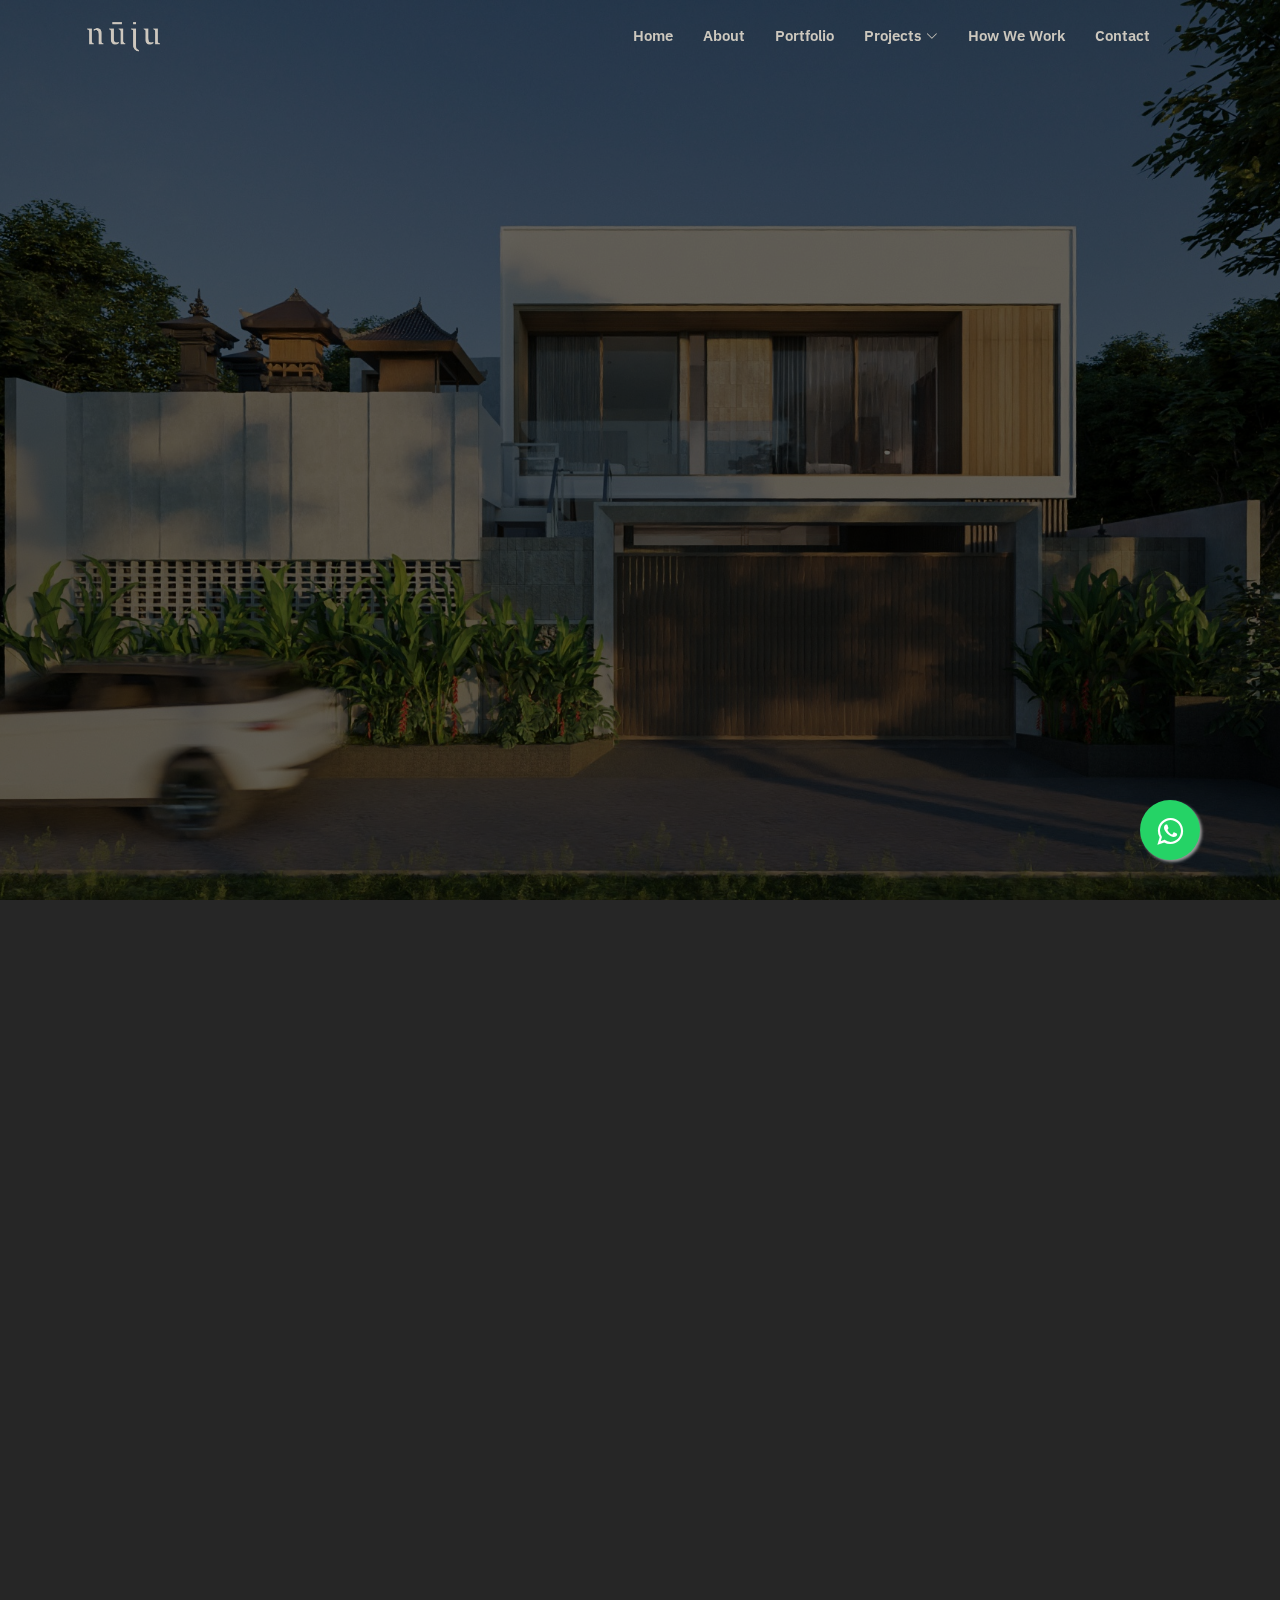
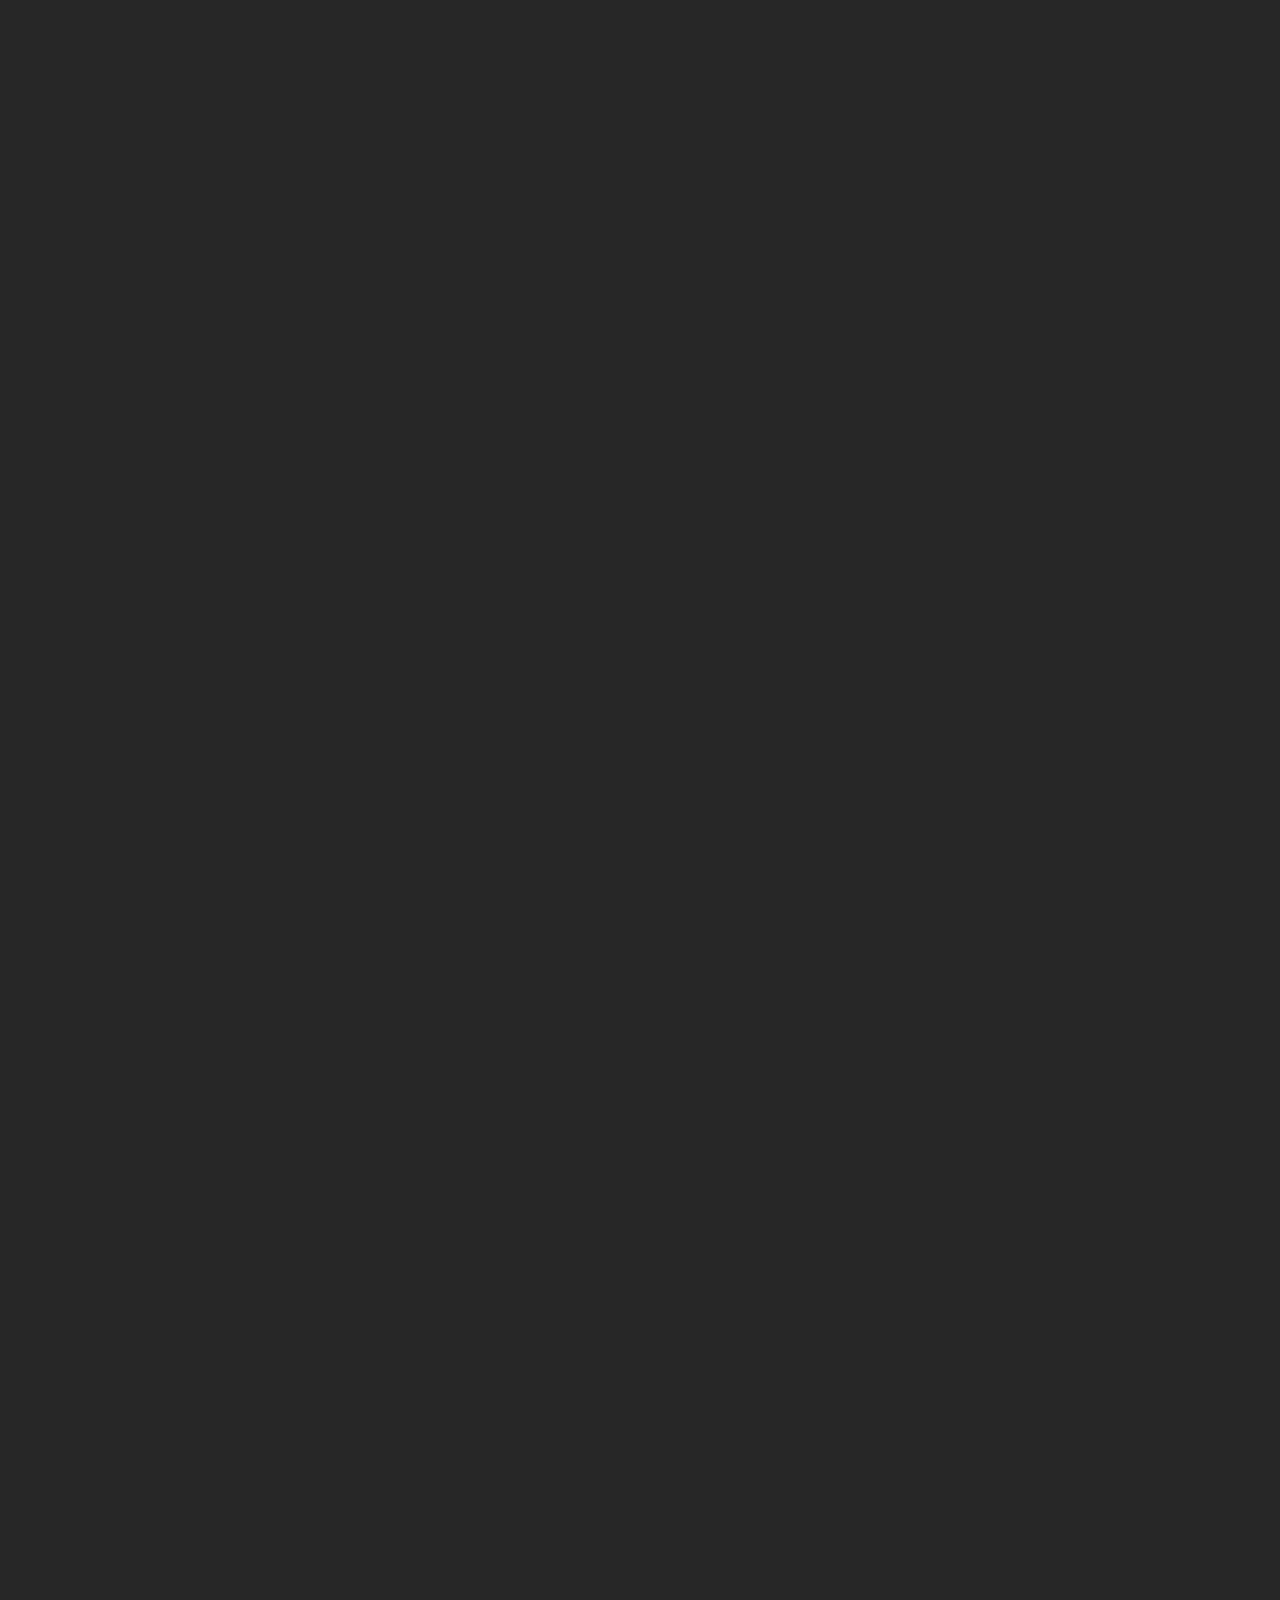
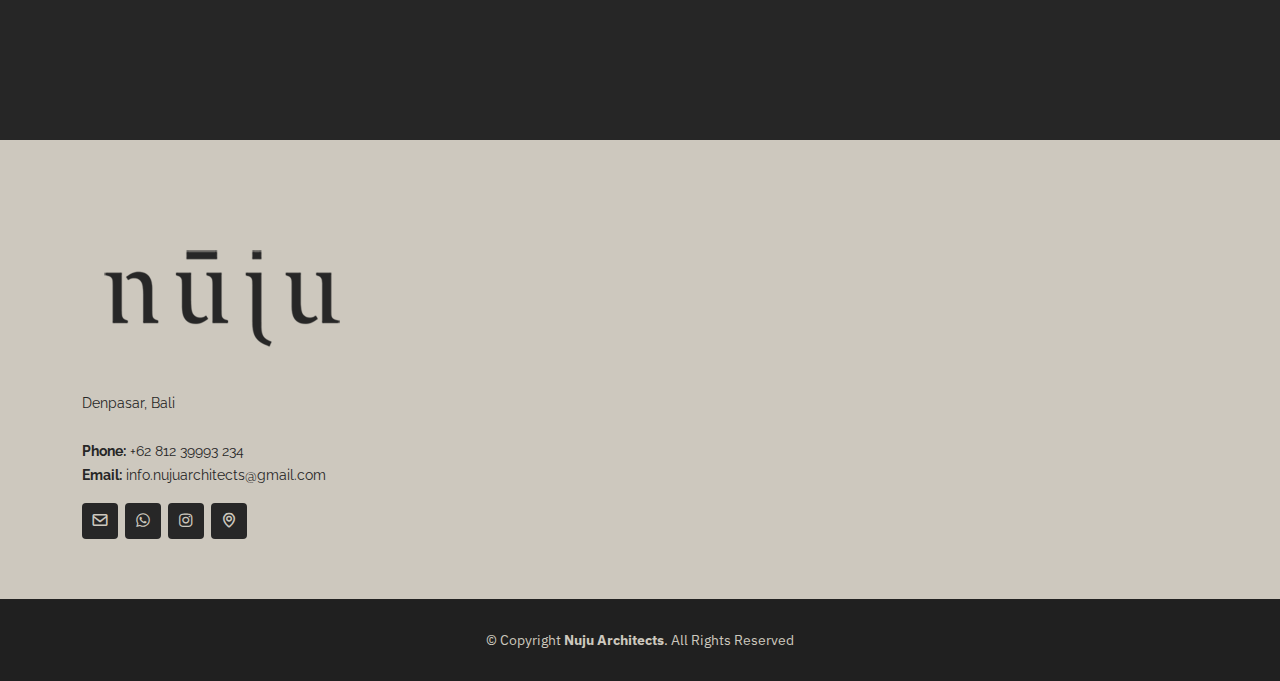
==== commit 709648fb: "rev" ====
--- a/index.html
+++ b/index.html
@@ -357,12 +357,12 @@
       </div>
     </section>
     <div>
-      <div data-mc-src="b44eac5d-e195-4351-af0d-4f8c483fe2fc#instagram"></div>
+      <!-- <div data-mc-src="b44eac5d-e195-4351-af0d-4f8c483fe2fc#instagram"></div>
               
       <script 
         src="https://cdn2.woxo.tech/a.js#658e99a5435a9a2183c637eb" 
         async data-usrc>
-      </script>
+      </script> -->
     </div>
     <!-- End Portfolio Section -->
 
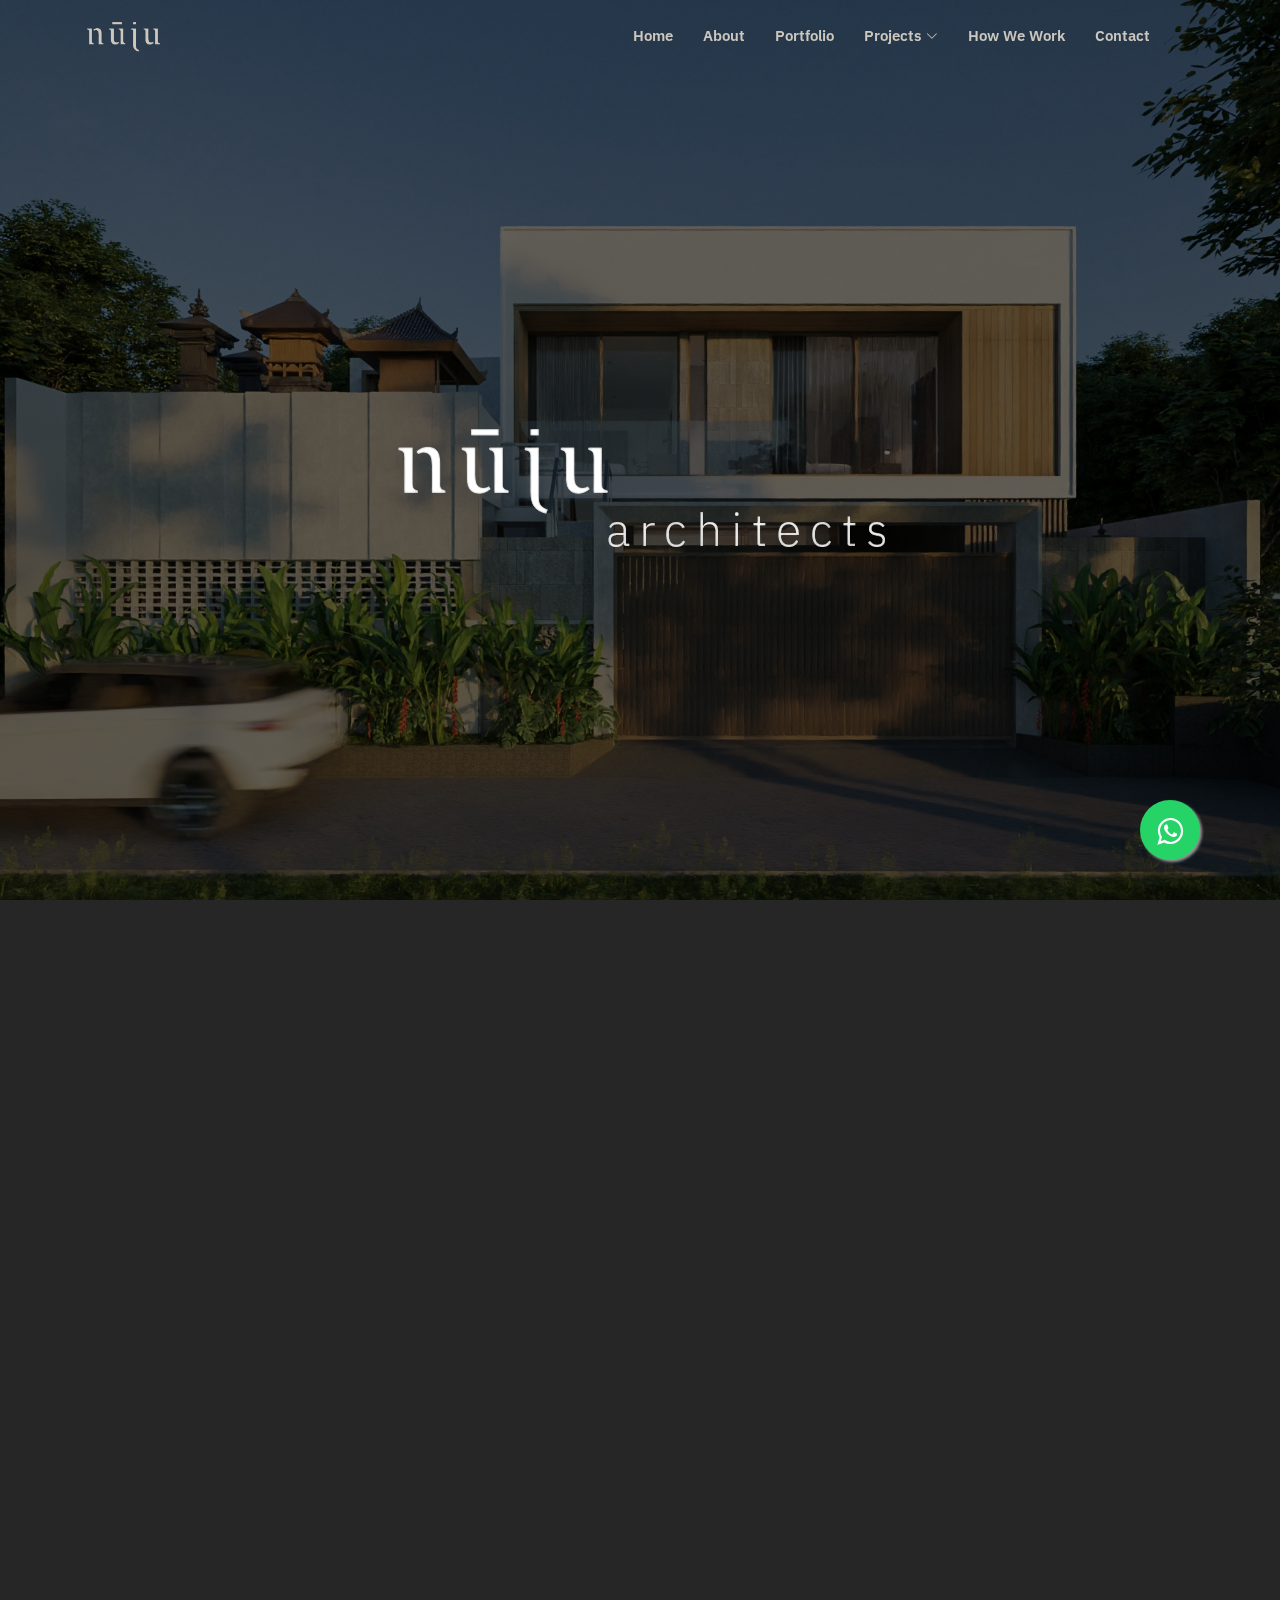
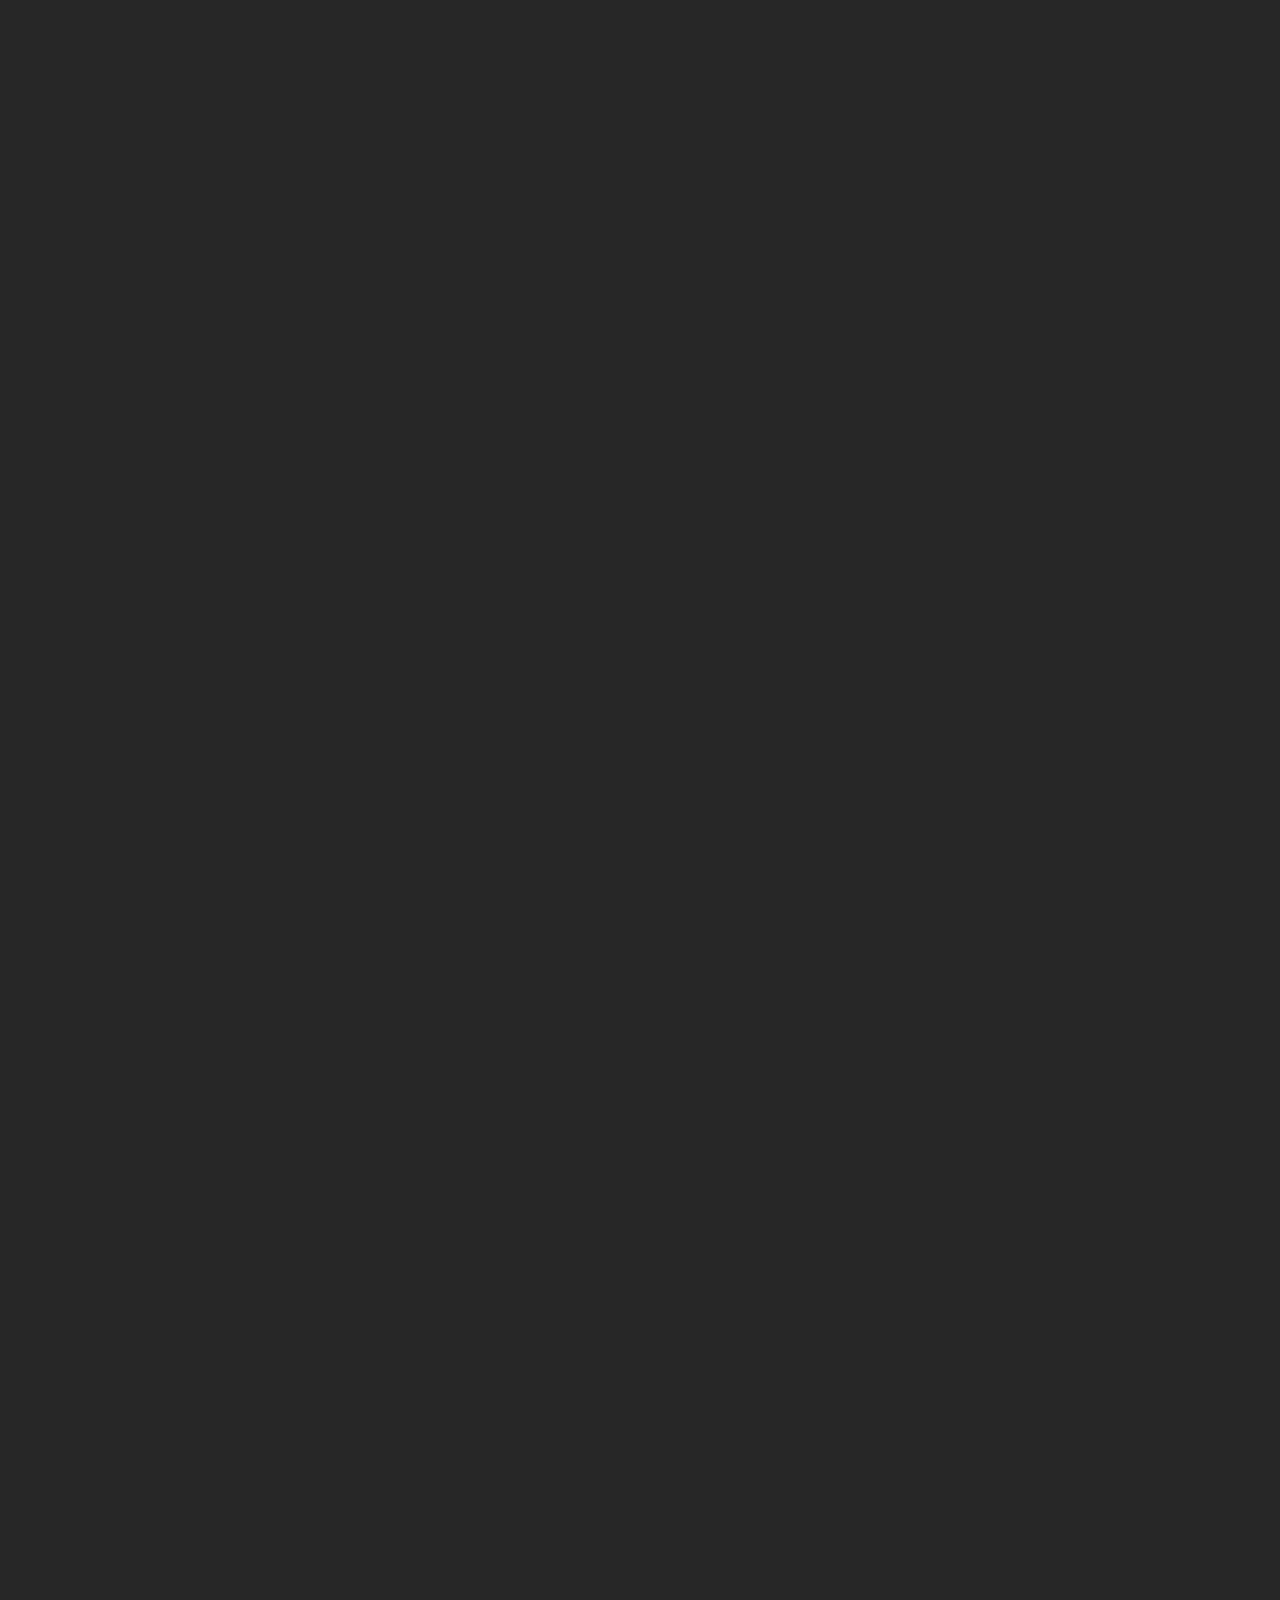
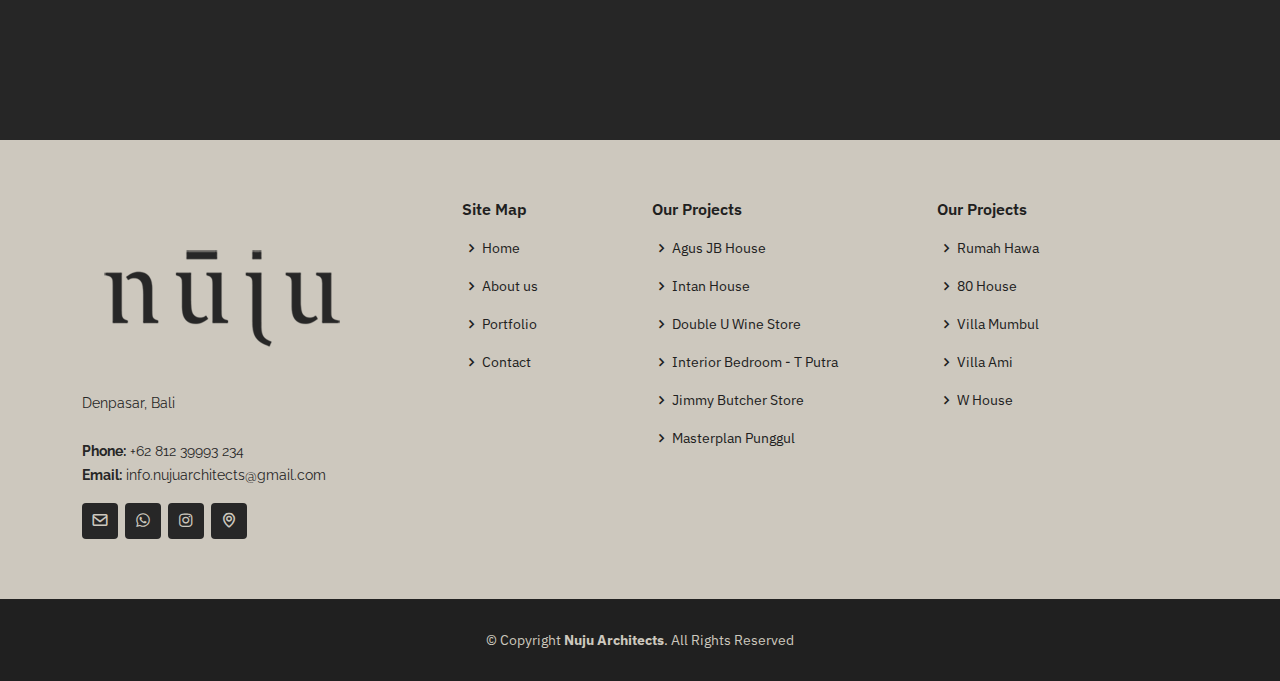
==== commit 61face66: "revert" ====
--- a/index.html
+++ b/index.html
@@ -59,17 +59,17 @@
           </li>
           <li class="dropdown"><a href="#"><span>Projects</span> <i class="bi bi-chevron-down"></i></a>
             <ul>
-              <li><a href="agus-house.html" target="_blank">Agus JB House Denpasar</a></li>
-              <li><a href="intan-house.html" target="_blank">Design Intan House Denpasar</a></li>
-              <li><a href="double-u-wine.html" target="_blank">Double U Wine Park 23 Mall</a></li>
-              <li><a href="tukad-batanghari.html" target="_blank">Interior Bedroom Tukad Batanghari</a></li>
-              <li><a href="jimmy-butcher.html" target="_blank">Jimmy Butcher Urban Store Gianyar</a></li>
+              <li><a href="agus-house.html" target="_blank">Agus JB House</a></li>
+              <li><a href="intan-house.html" target="_blank">Intan House</a></li>
+              <li><a href="double-u-wine.html" target="_blank">Double U Wine Store</a></li>
+              <li><a href="tukad-batanghari.html" target="_blank">Interior Bedroom - T Putra</a></li>
+              <li><a href="jimmy-butcher.html" target="_blank">Jimmy Butcher Store</a></li>
               <li><a href="master-punggul.html" target="_blank">Masterplan Punggul</a></li>
-              <li><a href="sayembara-mitra10.html" target="_blank">Sayembara Mitra10 2019</a></li>
-              <li><a href="type-72-80.html" target="_blank">Type 72-80</a></li>
-              <li><a href="villa-elvi.html" target="_blank">Villa Bu Elvi</a></li>
+              <li><a href="sayembara-mitra10.html" target="_blank">Rumah Hawa</a></li>
+              <li><a href="type-72-80.html" target="_blank">80 House</a></li>
+              <li><a href="villa-elvi.html" target="_blank">Villa Mumbul</a></li>
               <li><a href="villa-ami.html" target="_blank">Villa Ami</a></li>
-              <li><a href="widana-house.html" target="_blank">Widana's House Buluh Indah</a></li>
+              <li><a href="widana-house.html" target="_blank">W House</a></li>
             </ul>
           </li>
           <li><a class="nav-link scrollto" href="howwework.html">How We Work</a></li>
@@ -87,8 +87,8 @@
     <div class="container" data-aos="fade-up">
       <div class="row justify-content-center" data-aos="fade-up" data-aos-delay="150">
         <div class="col-xl-6 col-lg-8">
-          <!-- <a href="index.html" class="logo me-auto me-lg-0"><img src="assets/img/nuju-logo-full.png" alt=""
-              class="img-fluid" /></a> -->
+          <a href="index.html" class="logo me-auto me-lg-0"><img src="assets/img/nuju-logo-full.png" alt=""
+              class="img-fluid" /></a>
         </div>
       </div>
     </div>
@@ -149,11 +149,11 @@
             <div class="portfolio-wrap">
               <img src="assets/img/portfolio/portfolio-2.jpg" class="img-fluid" alt="" />
               <div class="portfolio-info">
-                <h4>Widana's House Buluh Indah</h4>
+                <h4>W House</h4>
                 <p>Home</p>
                 <div class="portfolio-links">
                   <a href="assets/img/portfolio/portfolio-2.jpg" data-gallery="portfolioGallery"
-                    class="portfolio-lightbox" title="Widana's House Buluh Indah"><i class="bx bx-zoom-in"></i></a>
+                    class="portfolio-lightbox" title="W House"><i class="bx bx-zoom-in"></i></a>
                   <a href="/widana-house.html" target="_blank" title="More Details"><i class="bx bx-link"></i></a>
                 </div>
               </div>
@@ -165,11 +165,11 @@
             <div class="portfolio-wrap">
               <img src="assets/img/portfolio/portfolio-7.jpg" class="img-fluid" alt="" />
               <div class="portfolio-info">
-                <h4>Jimmy Butcher Urban Store Gianyar</h4>
+                <h4>Jimmy Butcher Store</h4>
                 <p>Store</p>
                 <div class="portfolio-links">
                   <a href="assets/img/portfolio/portfolio-7.jpg" data-gallery="portfolioGallery"
-                    class="portfolio-lightbox" title="Jimmy Butcher Urban Store Gianyar"><i
+                    class="portfolio-lightbox" title="Jimmy Butcher Store"><i
                       class="bx bx-zoom-in"></i></a>
                   <a href="/jimmy-butcher.html" target="_blank" title="More Details"><i class="bx bx-link"></i></a>
                 </div>
@@ -182,11 +182,11 @@
               <img src="assets/img/portfolio/portfolio-5.jpg" class="img-fluid" alt="" />
               <div class="portfolio-info">
                 <h4>
-                  Sayembara Mitra10 2019</h4>
+                  Rumah Hawa</h4>
                 <p>Home</p>
                 <div class="portfolio-links">
                   <a href="assets/img/portfolio/portfolio-5.jpg" data-gallery="portfolioGallery"
-                    class="portfolio-lightbox" title="Sayembara Mitra10 2019"><i class="bx bx-zoom-in"></i></a>
+                    class="portfolio-lightbox" title="Rumah Hawa"><i class="bx bx-zoom-in"></i></a>
                   <a href="/sayembara-mitra10.html" target="_blank" title="More Details"><i class="bx bx-link"></i></a>
                 </div>
               </div>
@@ -198,11 +198,11 @@
               <img src="assets/img/portfolio/portfolio-3.jpg" class="img-fluid" alt="" />
               <div class="portfolio-info">
                 <h4>
-                  Type 72-80</h4>
+                  80 House</h4>
                 <p>Home</p>
                 <div class="portfolio-links">
                   <a href="assets/img/portfolio/portfolio-3.jpg" data-gallery="portfolioGallery"
-                    class="portfolio-lightbox" title="Type 72-80"><i class="bx bx-zoom-in"></i></a>
+                    class="portfolio-lightbox" title="80 House"><i class="bx bx-zoom-in"></i></a>
                   <a href="/type-72-80.html" target="_blank" title="More Details"><i class="bx bx-link"></i></a>
                 </div>
               </div>
@@ -214,11 +214,11 @@
               <img src="assets/img/portfolio/portfolio-8x.jpg" class="img-fluid" alt="" />
               <div class="portfolio-info">
                 <h4>
-                  Interior Bedroom Tukad Batanghari</h4>
+                  Interior Bedroom - T Putra</h4>
                 <p>Home</p>
                 <div class="portfolio-links">
                   <a href="assets/img/portfolio/portfolio-8.jpg" data-gallery="portfolioGallery"
-                    class="portfolio-lightbox" title="Interior Bedroom Tukad Batanghari"><i
+                    class="portfolio-lightbox" title="Interior Bedroom - T Putra"><i
                       class="bx bx-zoom-in"></i></a>
                   <a href="/tukad-batanghari.html" target="_blank" title="More Details"><i class="bx bx-link"></i></a>
                 </div>
@@ -230,11 +230,11 @@
             <div class="portfolio-wrap">
               <img src="assets/img/portfolio/portfolio-10.jpg" class="img-fluid" alt="" />
               <div class="portfolio-info">
-                <h4>Double U Wine Park 23 Mall</h4>
+                <h4>Double U Wine Store</h4>
                 <p>Bar</p>
                 <div class="portfolio-links">
                   <a href="assets/img/portfolio/portfolio-10.jpg" data-gallery="portfolioGallery"
-                    class="portfolio-lightbox" title="Double U Wine Park 23 Mall"><i class="bx bx-zoom-in"></i></a>
+                    class="portfolio-lightbox" title="Double U Wine Store"><i class="bx bx-zoom-in"></i></a>
                   <a href="/double-u-wine.html" target="_blank" title="More Details"><i class="bx bx-link"></i></a>
                 </div>
               </div>
@@ -263,11 +263,11 @@
               <img src="assets/img/portfolio/portfolio-4.jpg" class="img-fluid" alt="" />
               <div class="portfolio-info">
                 <h4>
-                  Design Intan House Denpasar</h4>
+                  Intan House</h4>
                 <p>Home</p>
                 <div class="portfolio-links">
                   <a href="assets/img/portfolio/portfolio-4.jpg" data-gallery="portfolioGallery"
-                    class="portfolio-lightbox" title="Design Intan House Denpasar"><i class="bx bx-zoom-in"></i></a>
+                    class="portfolio-lightbox" title="Intan House"><i class="bx bx-zoom-in"></i></a>
                   <a href="/intan-house.html" target="_blank" title="More Details"><i class="bx bx-link"></i></a>
                 </div>
               </div>
@@ -295,11 +295,11 @@
               <img src="assets/img/portfolio/portfolio-8.jpg" class="img-fluid" alt="" />
               <div class="portfolio-info">
                 <h4>
-                  Interior Bedroom Tukad Batanghari</h4>
+                  Interior Bedroom - T Putra</h4>
                 <p>Home</p>
                 <div class="portfolio-links">
                   <a href="assets/img/portfolio/portfolio-8.jpg" data-gallery="portfolioGallery"
-                    class="portfolio-lightbox" title="Interior Bedroom Tukad Batanghari"><i
+                    class="portfolio-lightbox" title="Interior Bedroom - T Putra"><i
                       class="bx bx-zoom-in"></i></a>
                   <a href="/tukad-batanghari.html" target="_blank" title="More Details"><i class="bx bx-link"></i></a>
                 </div>
@@ -311,11 +311,11 @@
             <div class="portfolio-wrap">
               <img src="assets/img/portfolio/portfolio-6.jpg" class="img-fluid" alt="" />
               <div class="portfolio-info">
-                <h4>Agus JB House Denpasar</h4>
+                <h4>Agus JB House</h4>
                 <p>Home</p>
                 <div class="portfolio-links">
                   <a href="assets/img/portfolio/portfolio-6.jpg" data-gallery="portfolioGallery"
-                    class="portfolio-lightbox" title="Agus JB House Denpasar"><i class="bx bx-zoom-in"></i></a>
+                    class="portfolio-lightbox" title="Agus JB House"><i class="bx bx-zoom-in"></i></a>
                   <a href="/agus-house.html" target="_blank" title="More Details"><i class="bx bx-link"></i></a>
                 </div>
               </div>
@@ -327,11 +327,11 @@
             <div class="portfolio-wrap">
               <img src="assets/img/portfolio/portfolio-1.jpg" class="img-fluid" alt="" />
               <div class="portfolio-info">
-                <h4>Villa Bu Elvi</h4>
+                <h4>Villa Mumbul</h4>
                 <p>Villa</p>
                 <div class="portfolio-links">
                   <a href="assets/img/portfolio/portfolio-1.jpg" data-gallery="portfolioGallery"
-                    class="portfolio-lightbox" title="Villa Bu Elvi"><i class="bx bx-zoom-in"></i></a>
+                    class="portfolio-lightbox" title="Villa Mumbul"><i class="bx bx-zoom-in"></i></a>
                   <a href="/villa-elvi.html" target="_blank" title="More Details"><i class="bx bx-link"></i></a>
                 </div>
               </div>
@@ -457,7 +457,7 @@
               </div>
             </div>
 
-            <!-- <div class="col-lg-2 col-md-6 footer-links">
+            <div class="col-lg-2 col-md-6 footer-links">
               <h4>Site Map</h4>
               <ul>
                 <li>
@@ -481,23 +481,23 @@
               <ul>
                 <li>
                   <i class="bx bx-chevron-right"></i>
-                  <a href="agus-house.html" target="_blank">Agus JB House Denpasar</a>
-                </li>
-                <li>
-                  <i class="bx bx-chevron-right"></i>
-                  <a href="intan-house.html" target="_blank">Design Intan House Denpasar</a>
-                </li>
-                <li>
-                  <i class="bx bx-chevron-right"></i>
-                  <a href="double-u-wine.html" target="_blank">Double U Wine Park 23 Mall</a>
-                </li>
-                <li>
-                  <i class="bx bx-chevron-right"></i>
-                  <a href="tukad-batanghari.html" target="_blank">Interior Bedroom Tukad Batanghari</a>
-                </li>
-                <li>
-                  <i class="bx bx-chevron-right"></i>
-                  <a href="jimmy-butcher.html" target="_blank">Jimmy Butcher Urban Store Gianyar</a>
+                  <a href="agus-house.html" target="_blank">Agus JB House</a>
+                </li>
+                <li>
+                  <i class="bx bx-chevron-right"></i>
+                  <a href="intan-house.html" target="_blank">Intan House</a>
+                </li>
+                <li>
+                  <i class="bx bx-chevron-right"></i>
+                  <a href="double-u-wine.html" target="_blank">Double U Wine Store</a>
+                </li>
+                <li>
+                  <i class="bx bx-chevron-right"></i>
+                  <a href="tukad-batanghari.html" target="_blank">Interior Bedroom - T Putra</a>
+                </li>
+                <li>
+                  <i class="bx bx-chevron-right"></i>
+                  <a href="jimmy-butcher.html" target="_blank">Jimmy Butcher Store</a>
                 </li>
                 </li>
                 <li>
@@ -513,17 +513,17 @@
               <ul>
                 <li>
                   <i class="bx bx-chevron-right"></i>
-                  <a href="sayembara-mitra10.html" target="_blank">Sayembara Mitra10 2019</a>
-                </li>
-                </li>
-                <li>
-                  <i class="bx bx-chevron-right"></i>
-                  <a href="type-72-80.html" target="_blank">Type 72-80</a>
-                </li>
-                </li>
-                <li>
-                  <i class="bx bx-chevron-right"></i>
-                  <a href="villa-elvi.html" target="_blank">Villa Bu Elvi</a>
+                  <a href="sayembara-mitra10.html" target="_blank">Rumah Hawa</a>
+                </li>
+                </li>
+                <li>
+                  <i class="bx bx-chevron-right"></i>
+                  <a href="type-72-80.html" target="_blank">80 House</a>
+                </li>
+                </li>
+                <li>
+                  <i class="bx bx-chevron-right"></i>
+                  <a href="villa-elvi.html" target="_blank">Villa Mumbul</a>
                 </li>
                 </li>
                 <li>
@@ -533,10 +533,10 @@
                 </li>
                 <li>
                   <i class="bx bx-chevron-right"></i>
-                  <a href="widana-house.html" target="_blank">Widana's House Buluh Indah</a>
+                  <a href="widana-house.html" target="_blank">W House</a>
                 </li>
               </ul>
-            </div> -->
+            </div>
           </div>
         </div>
       </div>
--- a/assets/css/style.css
+++ b/assets/css/style.css
@@ -1575,7 +1575,7 @@
 #footer .footer-top h4 {
   font-size: 16px;
   font-weight: 600;
-  color: #cdc8be;
+  color: #202020;
   position: relative;
   padding-bottom: 12px;
 }
@@ -1592,7 +1592,7 @@
 
 #footer .footer-top .footer-links ul i {
   padding-right: 2px;
-  color: #CDC8BE;
+  color: #202020;
   font-size: 18px;
   line-height: 1;
 }
@@ -1608,19 +1608,19 @@
 }
 
 #footer .footer-top .footer-links ul a {
-  color: #cdc8be;
+  color: #202020;
   transition: 0.3s;
   display: inline-block;
   line-height: 1;
 }
 
 #footer .footer-top .footer-links ul a:hover {
-  color: #CDC8BE;
+  color: #202020;
 }
 
 #footer .footer-top .footer-newsletter form {
   margin-top: 30px;
-  background: #cdc8be;
+  background: #202020;
   padding: 6px 10px;
   position: relative;
   border-radius: 4px;
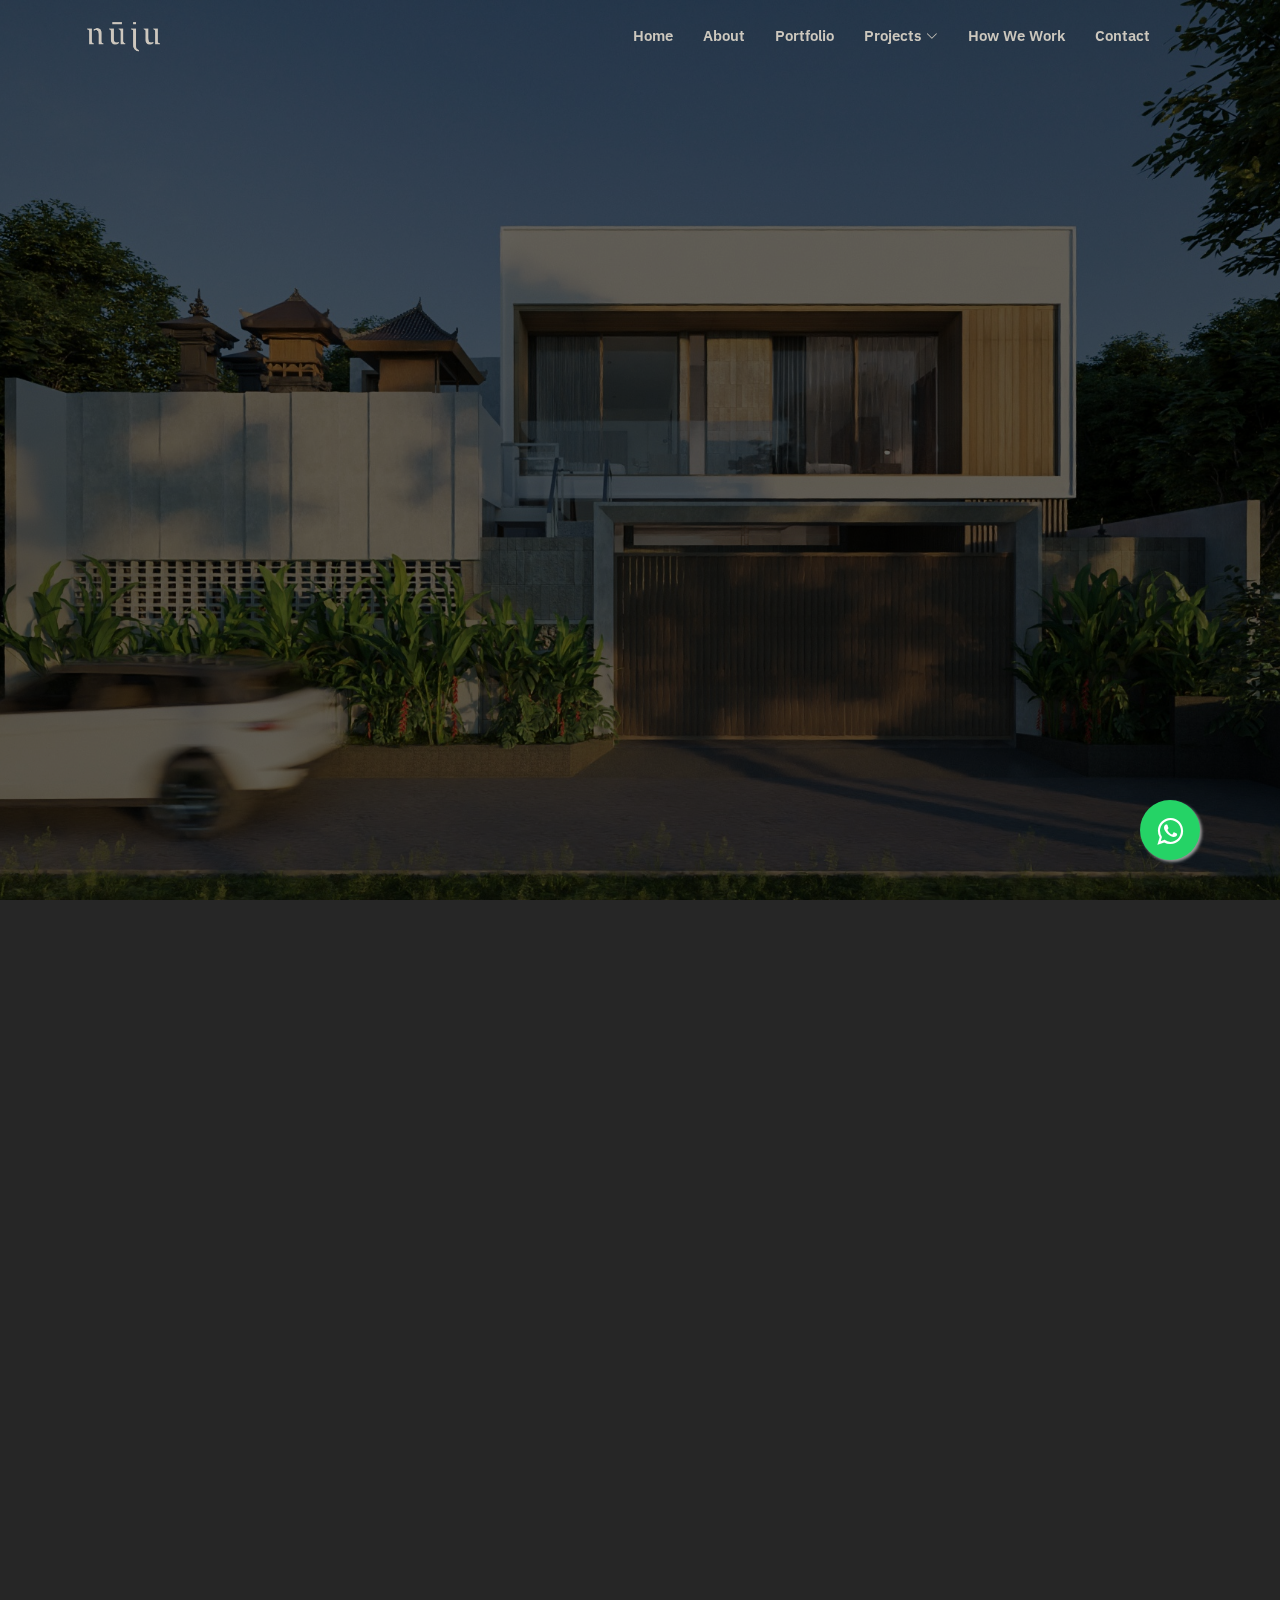
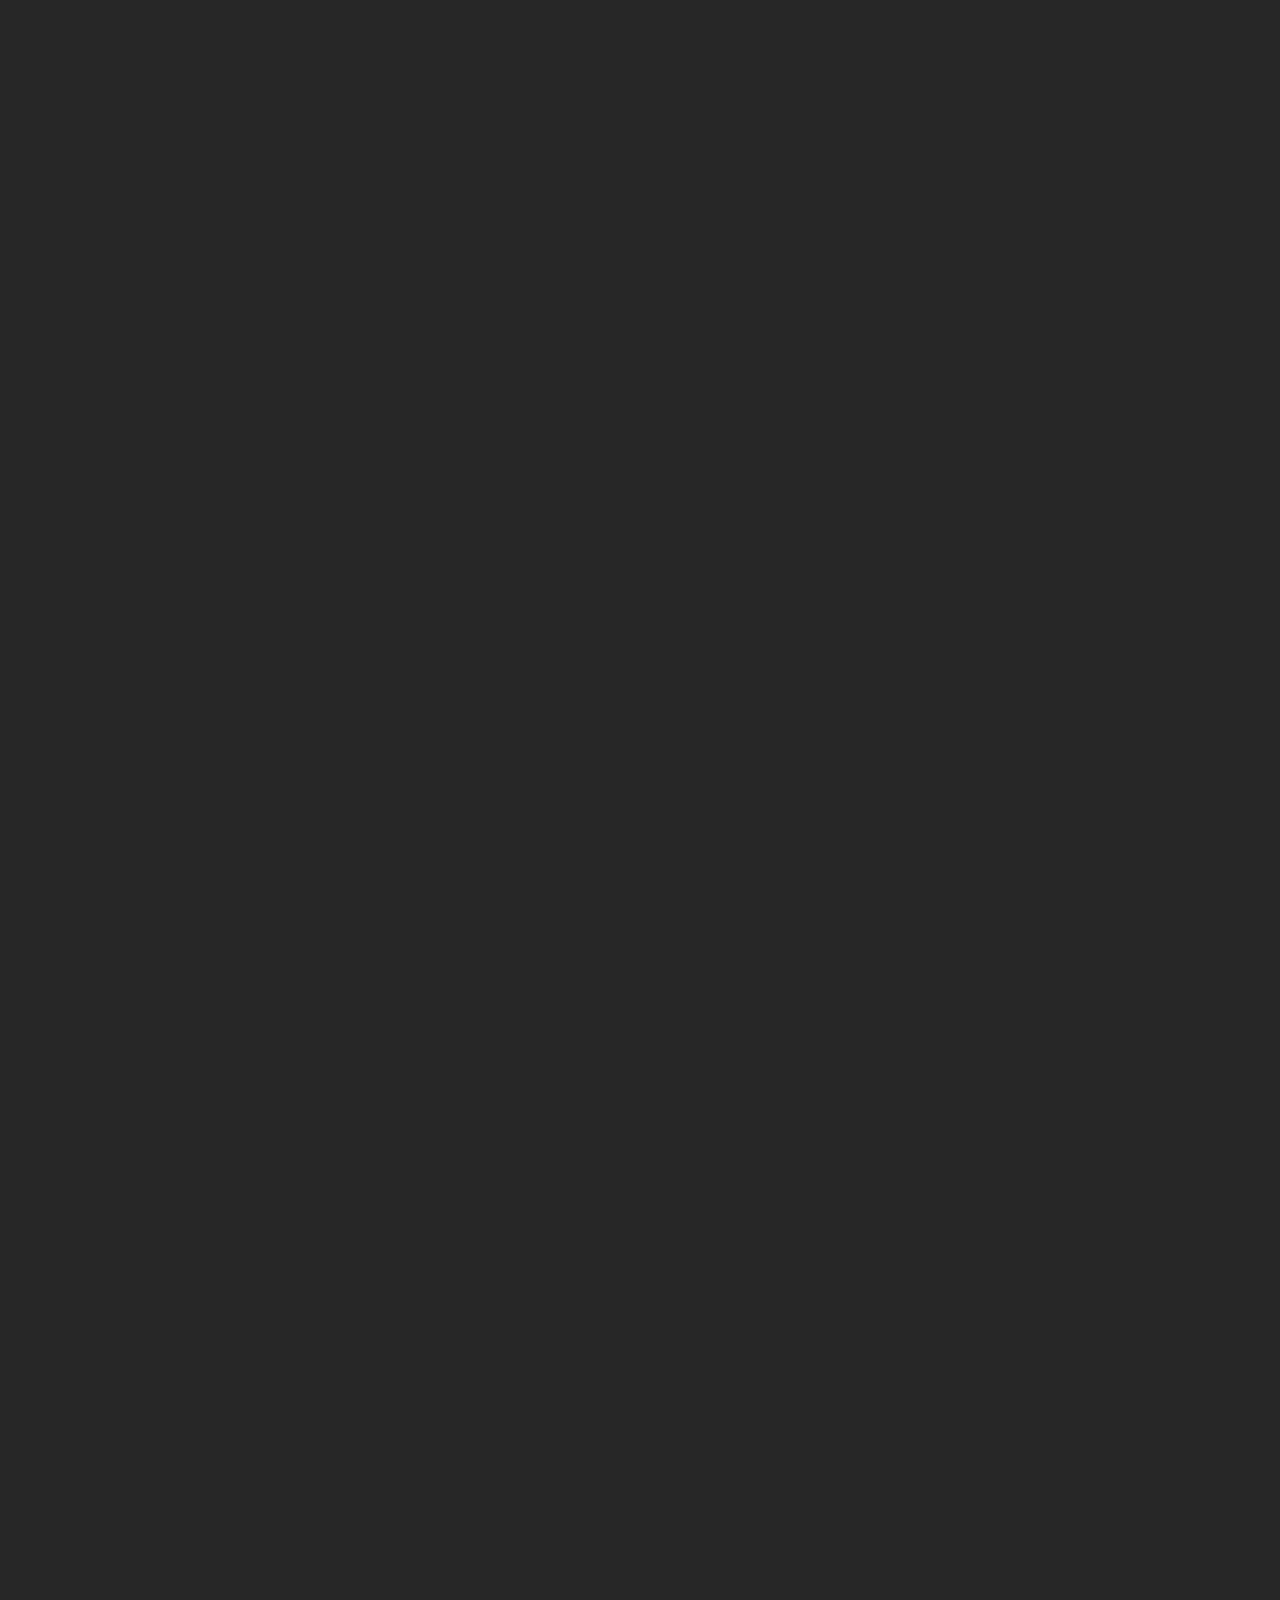
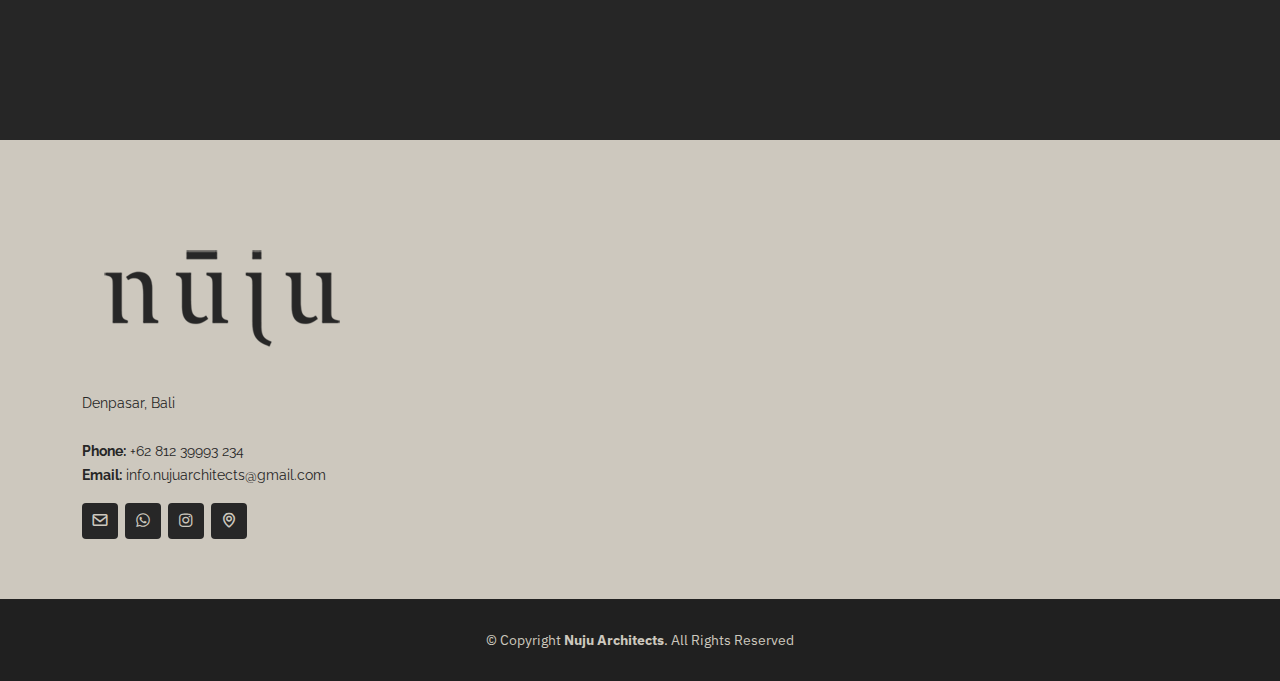
==== commit 9455baef: "revert" ====
--- a/index.html
+++ b/index.html
@@ -87,8 +87,8 @@
     <div class="container" data-aos="fade-up">
       <div class="row justify-content-center" data-aos="fade-up" data-aos-delay="150">
         <div class="col-xl-6 col-lg-8">
-          <a href="index.html" class="logo me-auto me-lg-0"><img src="assets/img/nuju-logo-full.png" alt=""
-              class="img-fluid" /></a>
+          <!-- <a href="index.html" class="logo me-auto me-lg-0"><img src="assets/img/nuju-logo-full.png" alt=""
+              class="img-fluid" /></a> -->
         </div>
       </div>
     </div>
@@ -457,7 +457,7 @@
               </div>
             </div>
 
-            <div class="col-lg-2 col-md-6 footer-links">
+            <!-- <div class="col-lg-2 col-md-6 footer-links">
               <h4>Site Map</h4>
               <ul>
                 <li>
@@ -536,7 +536,7 @@
                   <a href="widana-house.html" target="_blank">W House</a>
                 </li>
               </ul>
-            </div>
+            </div> -->
           </div>
         </div>
       </div>
--- a/assets/css/style.css
+++ b/assets/css/style.css
@@ -1575,7 +1575,7 @@
 #footer .footer-top h4 {
   font-size: 16px;
   font-weight: 600;
-  color: #202020;
+  color: #cdc8be;
   position: relative;
   padding-bottom: 12px;
 }
@@ -1592,7 +1592,7 @@
 
 #footer .footer-top .footer-links ul i {
   padding-right: 2px;
-  color: #202020;
+  color: #CDC8BE;
   font-size: 18px;
   line-height: 1;
 }
@@ -1608,19 +1608,19 @@
 }
 
 #footer .footer-top .footer-links ul a {
-  color: #202020;
+  color: #cdc8be;
   transition: 0.3s;
   display: inline-block;
   line-height: 1;
 }
 
 #footer .footer-top .footer-links ul a:hover {
-  color: #202020;
+  color: #CDC8BE;
 }
 
 #footer .footer-top .footer-newsletter form {
   margin-top: 30px;
-  background: #202020;
+  background: #cdc8be;
   padding: 6px 10px;
   position: relative;
   border-radius: 4px;
